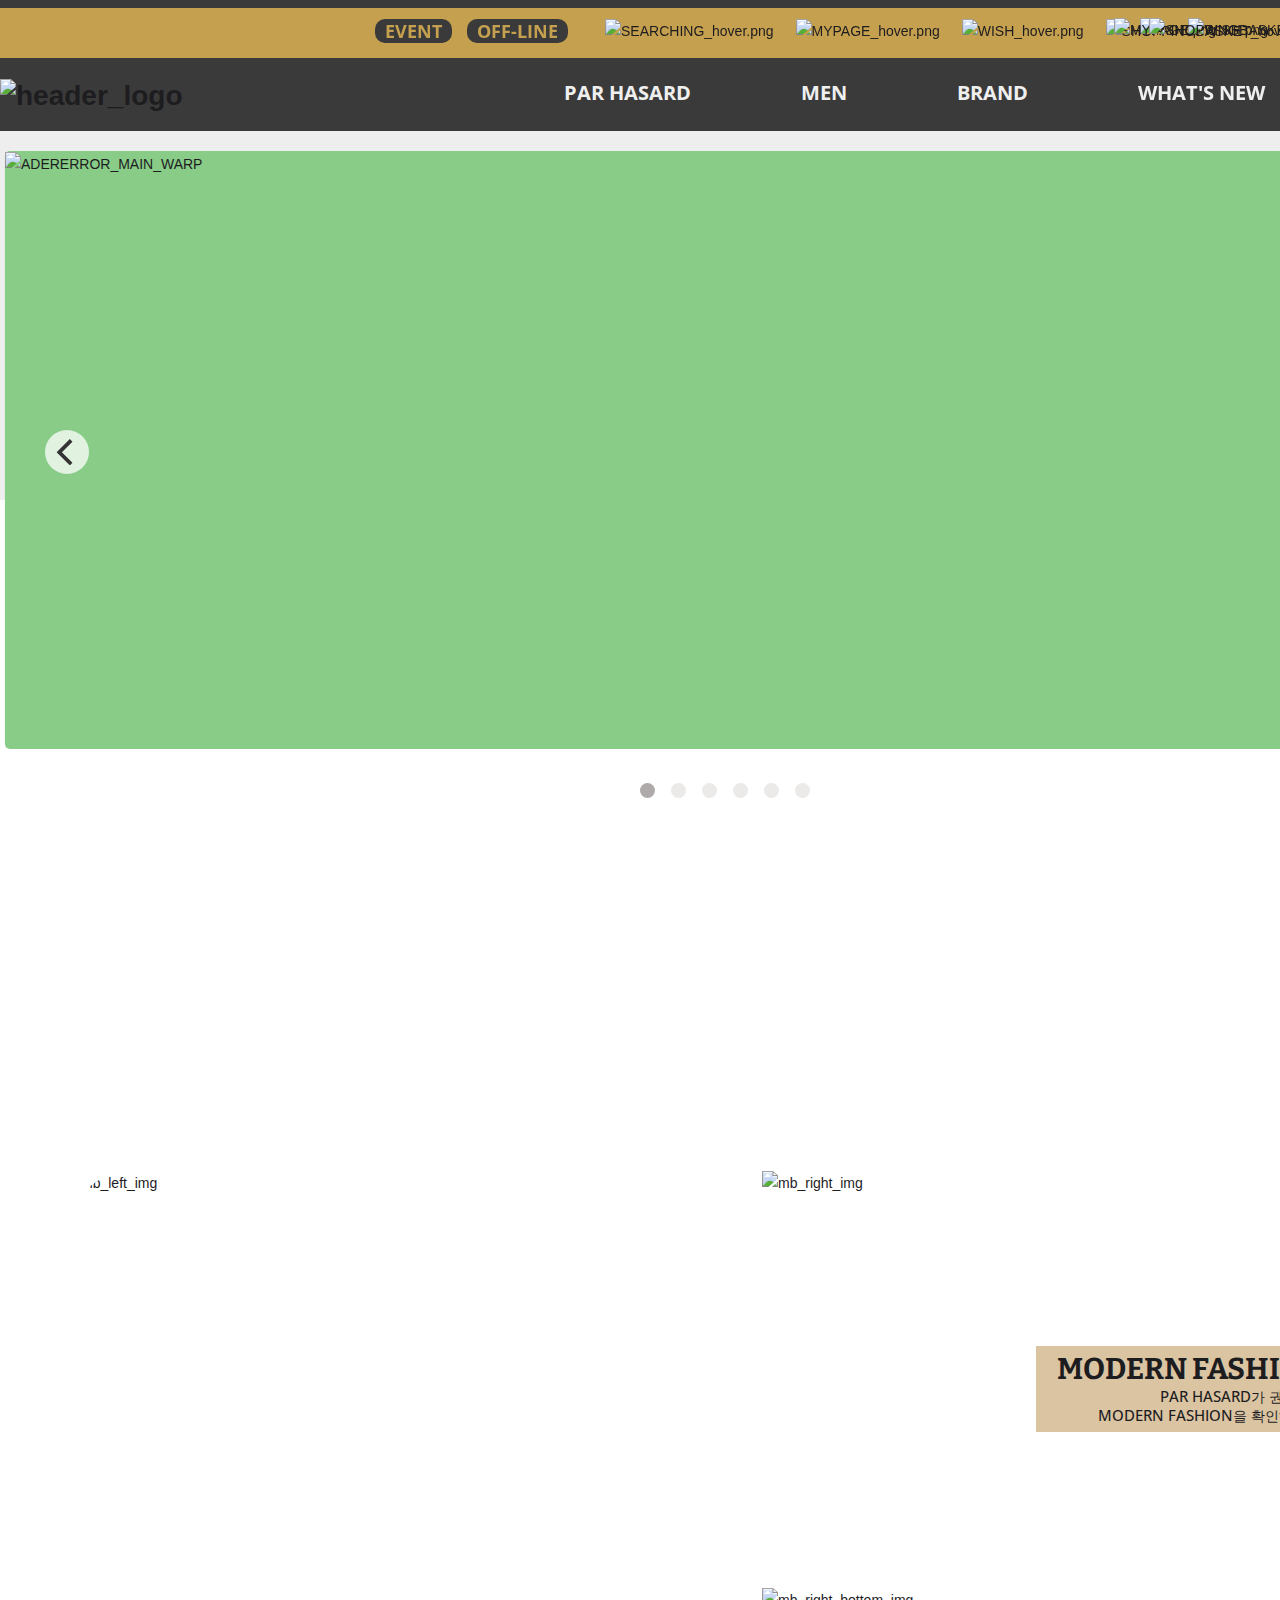
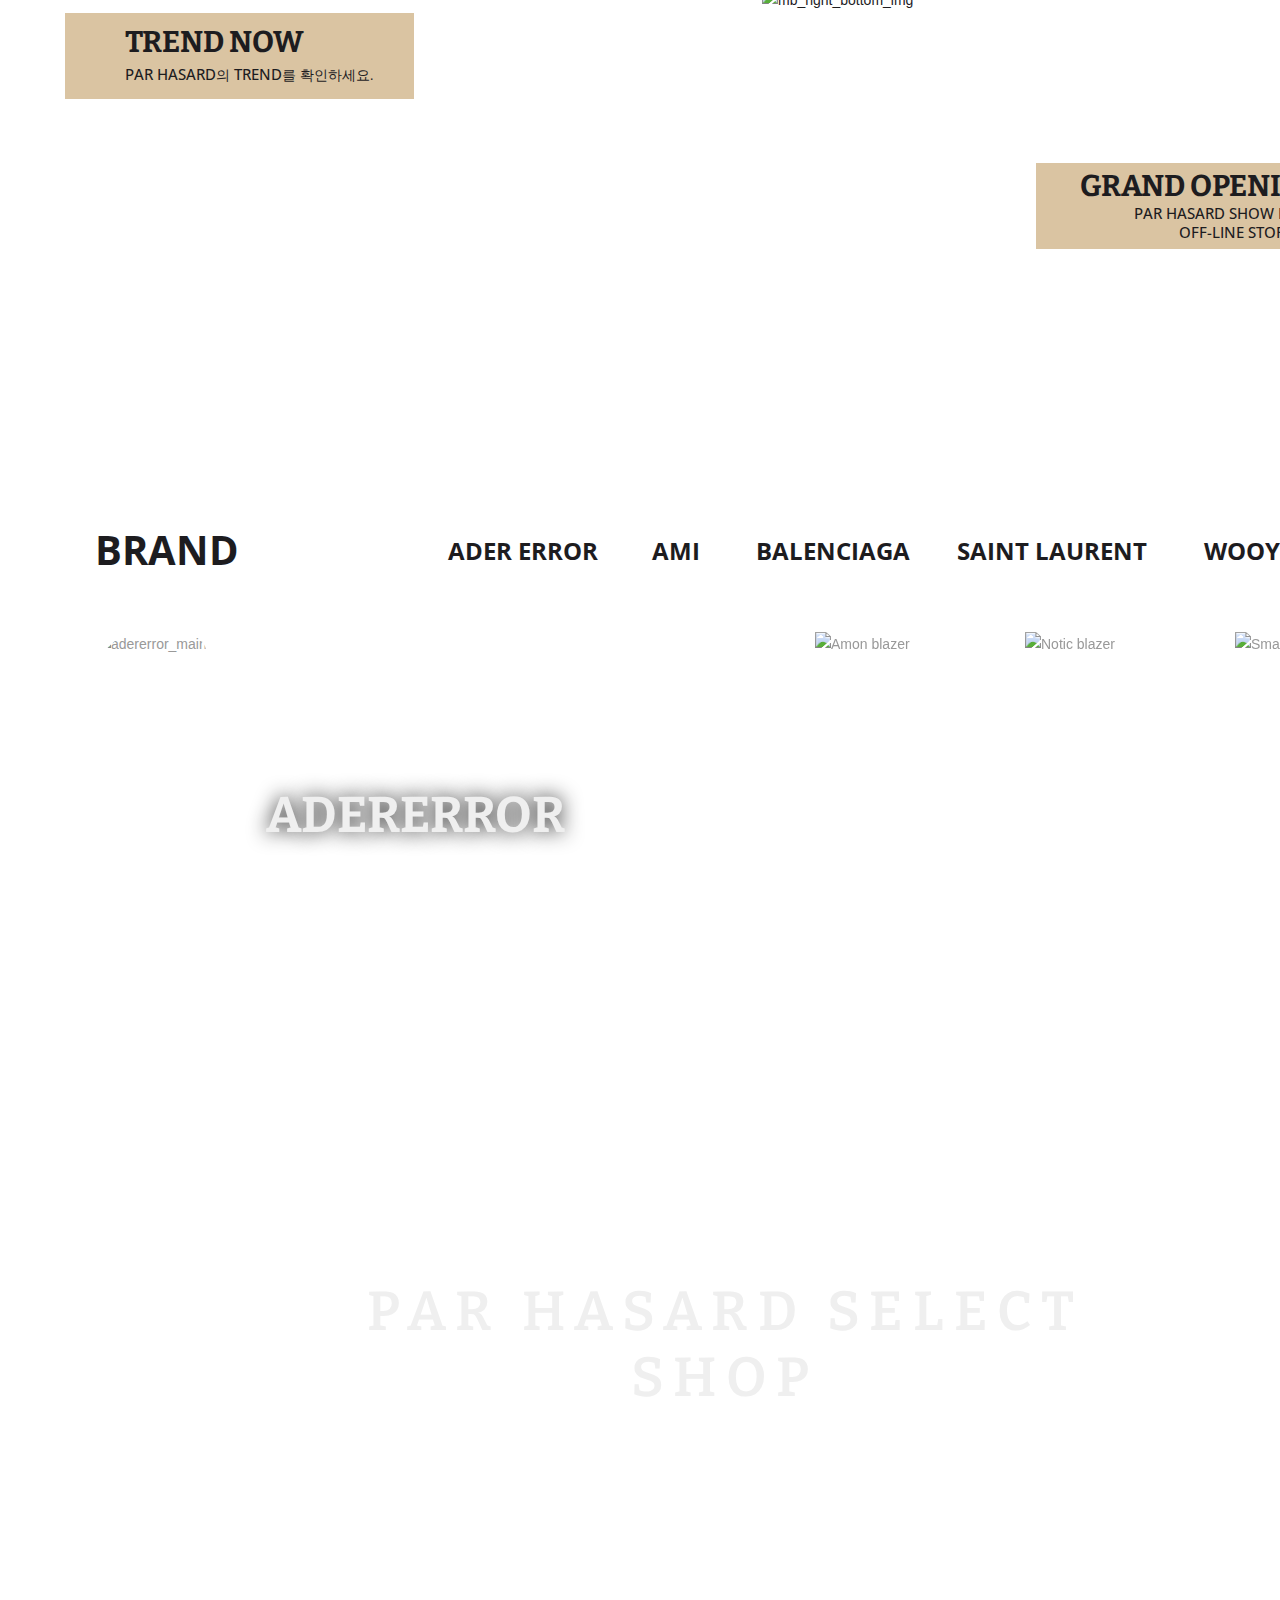
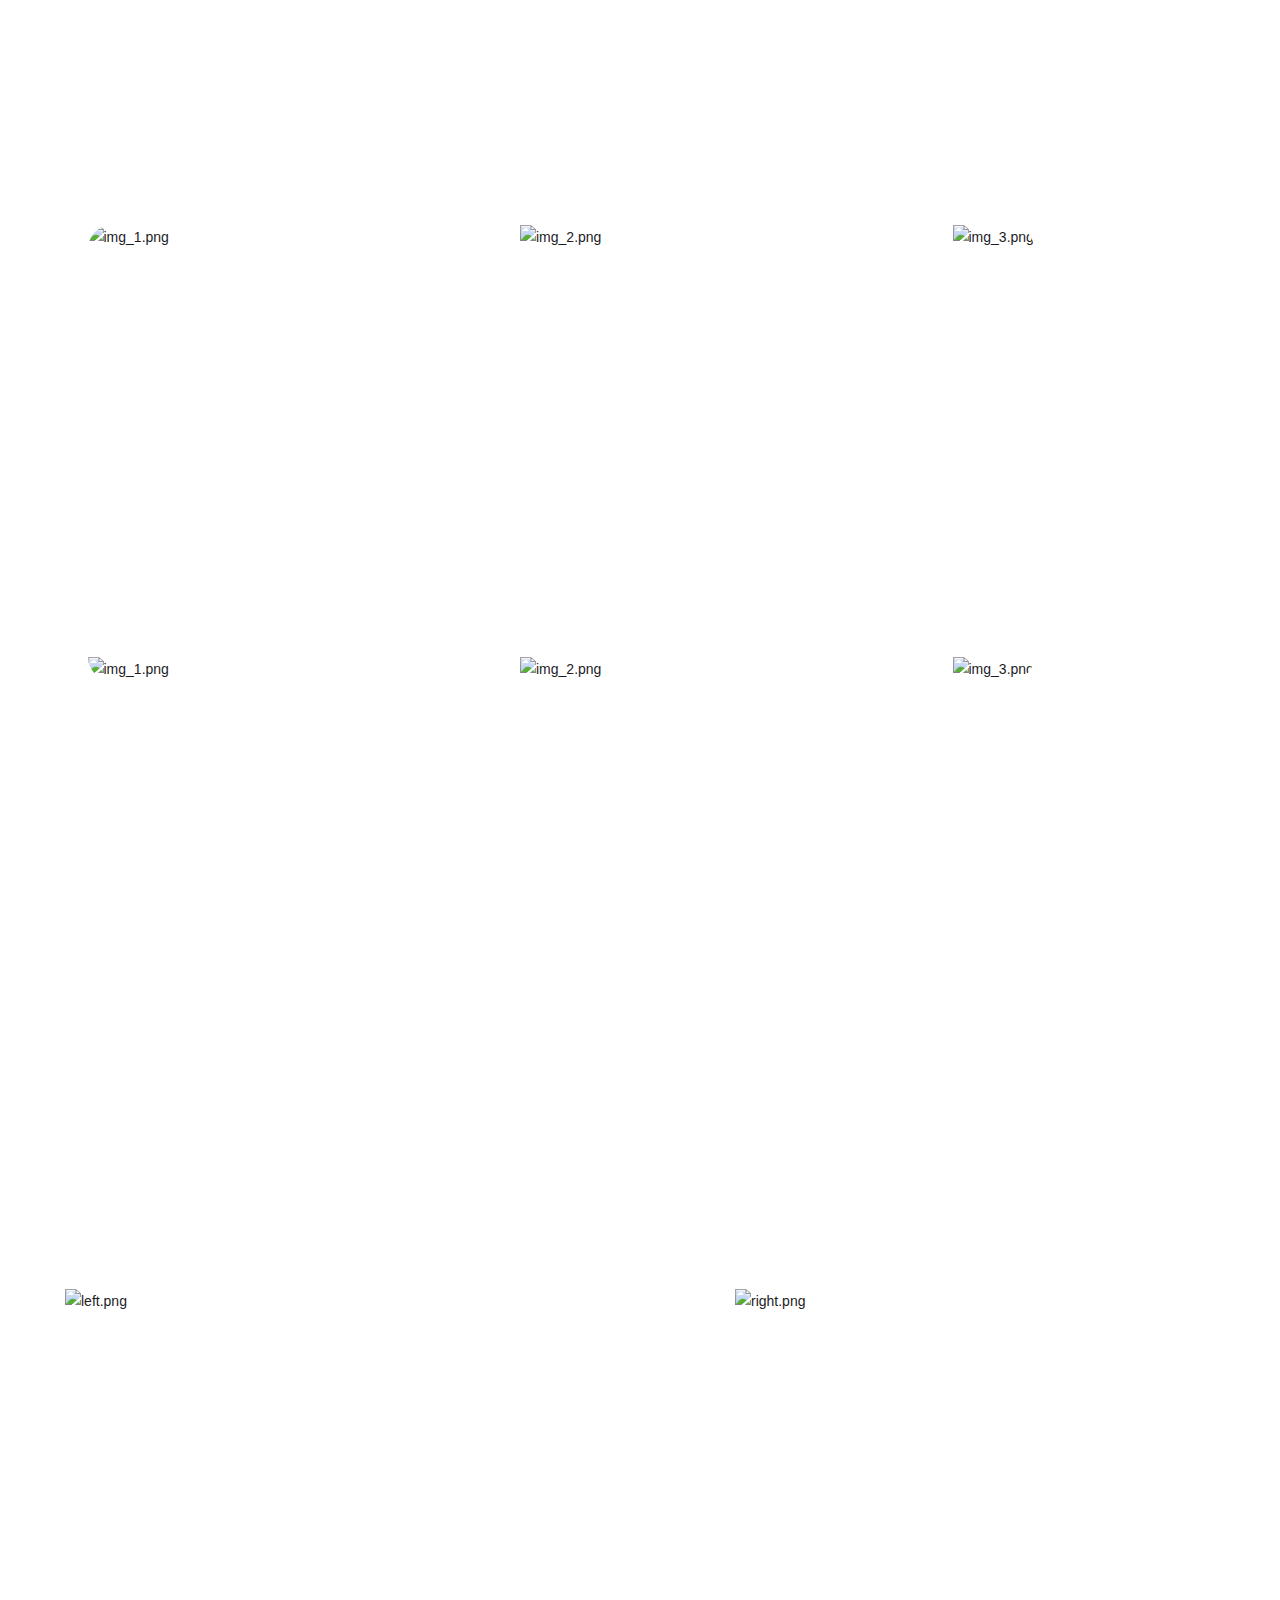
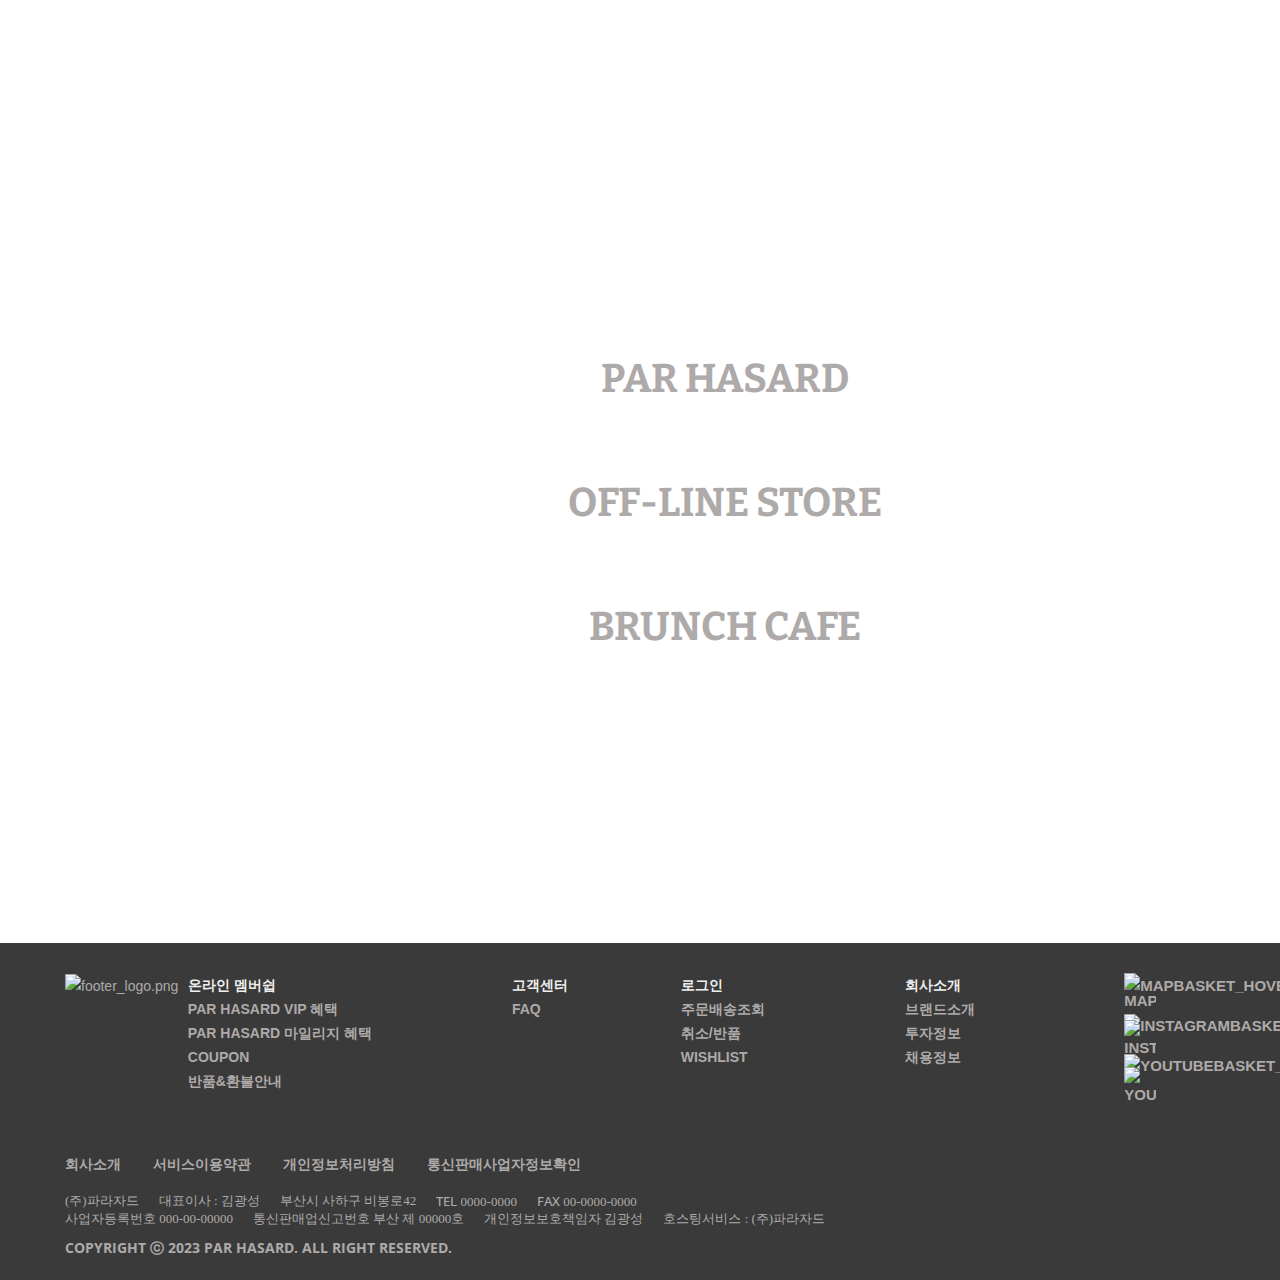
==== index.html @ a64e589d "Add files via upload" ====
<!DOCTYPE html>
<html lang="ko">

<head>
    <meta charset="UTF-8">
    <meta http-equiv="X-UA-Compatible" content="IE=edge">
    <meta name="viewport" content="width=1450">
    <title>PAR HASARD</title>
    <link href="css/flickity-docs.css" rel="stylesheet" type="text/css">
    <script src="js/flickity-docs.min.js"></script>
    <link rel="stylesheet" href="https://cdn.jsdelivr.net/npm/swiper/swiper-bundle.min.css" />


    <link rel="stylesheet" href="css/flickity-docs.css">
    <link rel="shortcut icon" href="images/SNS_ICON/LOGO/logo_icon.ico" type="image/x-icon">
    <link rel="stylesheet" href="css/main.css">
    <link rel="stylesheet" href="css/fonts.css">
</head>

<body>

    <div class="p_f">
        <div id="top">
            <div class="top_inner">
                <ul>
                    <div class="top_text">
                        <li>
                            <a href="what's_new.html#event">EVENT</a>
                        </li>
                    </div><!--top_text-->
                    <div class="top_text">
                        <li>
                            <a href="#off_line">OFF-LINE</a>
                        </li>
                    </div><!--top_text-->


                    <li class="top_icon">
                        <a href="#none">
                            <img src="images/SNS_ICON/SEARCHING/SEARCHING_hover.png" alt="SEARCHING_hover.png">
                            <img class="hover_icon_1" alt="#" src="images/SNS_ICON/SEARCHING/SEARCHING.png"
                                alt="SEARCHING.png">
                        </a>
                    </li>
                    <li class="top_icon">
                        <a href="#none">
                            <img src="images/SNS_ICON/MYPAGE/MYPAGE_hover.png" alt="MYPAGE_hover.png">
                            <img class="hover_icon_2" src="images/SNS_ICON/MYPAGE/MYPAGE.png" alt="MYPAGE.png">
                        </a>
                    </li>
                    <li class="top_icon">
                        <a href="#none">
                            <img src="images/SNS_ICON/WISH/WISH_hover.png" alt="WISH_hover.png">
                            <img class="hover_icon_3" src="images/SNS_ICON/WISH/WISH.png" alt="WISH.png">
                        </a>
                    </li>
                    <li class="top_icon">
                        <a href="#none">
                            <img src="images/SNS_ICON/SHOPPINGBASKET/SHOPPINGBASKET_hover.png"
                                alt="SHOPPINGBASKET_hover.png">
                            <img class="hover_icon_4" src="images/SNS_ICON/SHOPPINGBASKET/SHOPPINGBASKET.png"
                                alt="SHOPPINGBASKET.png">
                        </a>
                    </li>
                </ul>
            </div><!--top_inner-->
        </div><!--top-->


        <div id="header">
            <div class="gnb">
                <div>
                    <h1 class="gnb_logo"><a href="index.html"><img src="images/INDEX/HEADER/header_logo.png"
                                alt="header_logo"></a>
                    </h1>
                </div>
                <div>
                    <ul class="gnb_list">
                        <li><a href="index.html">PAR HASARD<div class="solid"></div></a>
                            <ul class="sub">
                                <li><a href="brand.html">STORY</a>
                                    <ul class="sub_list">
                                        <li><a href="brand.html#about">about</a></li>
                                        <li><a href="brand.html#our_value">our value</a></li>
                                        <li><a href="brand.html#brand_detial">brand detial</a></li>
                                    </ul>
                                </li>
                                <li><a href="store.html">STORE</a>
                                    <ul class="sub_list">
                                        <li><a href="store.html#off_line">off-line store</a></li>
                                        <li><a href="store.html#map">cafe</a></li>
                                    </ul>
                                </li>
                                <li><a href="logo_shop.html">LOGO SHOP</a>
                                    <ul class="sub_list">
                                        <li><a href="logo_shop.html#logo_product_1">logo product</a></li>
                                    </ul>
                                </li>
                            </ul>
                        </li>
                        <li><a href="men_page.html">MEN<div class="solid"></div></a>
                            <ul class="sub sub_en">
                                <li><a href="men_page.html#trand_now">TREND NOW</a></li>
                                <li><a href="men_page.html#hot_deal">HOT DEAL</a>
                                    <ul class="sub_list">
                                        <li><a href="men_page.html#mds_pick">OUTER</a></li>
                                        <li><a href="men_page.html#mds_pick">TOP</a></li>
                                        <li><a href="men_page.html#mds_pick">PANTS</a></li>
                                        <li><a href="men_page.html#mds_pick">ACC</a></li>
                                    </ul>
                                </li>
                            </ul>
                        </li>
                        <li><a href="men_page.html#wish_list_banner">BRAND<div class="solid"></div></a>
                            <ul class="sub sub_en">
                                <li><a href="men_page.html#brand_detail_1">ADERERROR</a></li>
                                <li><a href="men_page.html#brand_detail_2">AMI</a></li>
                                <li><a href="#none">BALENCIAGA</a></li>
                                <li><a href="#none">SAINT LAURENT</a></li>
                                <li><a href="men_page.html#brand_detail_3">WOOYOUNGMI</a></li>
                            </ul>
                        </li>
                        <li><a href="what's_new.html">WHAT'S NEW<div class="solid"></div></a>
                            <ul class="sub sub_en">
                                <li><a href="what's_new.html#magazine">MAGAZINE</a></li>
                                <li><a href="what's_new.html#event"><span class="hgs_ko">기획전</span></a></li>
                            </ul>
                        </li>
                    </ul>
                </div>
            </div><!--gnb-->
        </div><!--header-->
    </div><!--p_f-->


    <div class="carousel main-carousel main_warp">

        <div class="carousel-cell">
            <a href="#none">
                <img src="images/INDEX/MAIN_BANNER/ADERERROR_MAIN_WARP.png" alt="ADERERROR_MAIN_WARP">
                <div class="black_box">
                </div>
            </a>
        </div>
        <div class="carousel-cell">
            <a href="#none">
                <img src="images/INDEX/MAIN_BANNER/AMI_MAIN_WARP.png" alt="AMI_MAIN_WARP">
                <div class="black_box">
                </div>
            </a>
        </div>
        <div class="carousel-cell">
            <a href="#none">
                <img src="images/INDEX/MAIN_BANNER/BALENCIAGA_MAIN_WARP.png" alt="BALENCIAGA_MAIN_WARP">
                <div class="black_box">
                </div>
            </a>
        </div>
        <div class="carousel-cell">
            <a href="#none">
                <img src="images/INDEX/MAIN_BANNER/SAINT_LAURENT_MAIN_WARP.png" alt="SAINT_LAURENT_MAIN_WARP">
                <div class="black_box"></div>
            </a>
        </div>
        <div class="carousel-cell">
            <a href="#none">
                <img src="images/INDEX/MAIN_BANNER/WOOYOUNGMI_MAIN_WARP.png" alt="WOOYOUNGMI_MAIN_WARP">
                <div class="black_box">
                </div>
            </a>
        </div>
        <div class="carousel-cell">
            <a href="#none">
                <img src="images/INDEX/MAIN_BANNER/SEASON_OFF_MAIN_WARP.png" alt="SEASON_OFF_MAIN_WARP">
                <div class="black_box">
                </div>
            </a>
        </div>
    </div><!--main_warp-->


    <div id="main_h2">
        <div class="box"></div>
    </div><!--main_h2-->


    <div id="main_banner">
        <div class="mb_inner">
            <div class="mb_inner_left">
                <a href="#none">
                    <img class="mb_img" src="images/INDEX/MAIN/main_banner_left_color.png" alt="mb_left_img">
                    <div class="mb_il_text">
                        <h1>TREND NOW</h1>
                        <p><span class="mb_en">PAR HASARD</span>의 <span class="mb_en">TREND</span>를 확인하세요.</p>
                        <div class="mb_text_bg"></div>
                    </div>
                </a>
            </div><!--mb_inner_left-->

            <div class="mb_inner_right">
                <div class="mb_ir_top">
                    <a href="#none">
                        <img class="mb_img_r" src="images/INDEX/MAIN/main_banner_right_color.png" alt="mb_right_img">
                        <div class="mb_il_text_r">
                            <h1>MODERN FASHION</h1>
                            <p><span class="mb_en">PAR HASARD</span>가 권유하는<br><span class="mb_en">MODERN FASHION</span>을
                                확인하세요.</p>
                            <div class="mb_text_r_bg"></div>
                        </div>
                    </a>
                </div><!--mb_ir_top-->

                <div class="mb_ir_bottom">
                    <a href="#none">
                        <img class="mb_img_r" src="images/INDEX/MAIN/main_banner_right_bottom_color.png"
                            alt="mb_right_bottom_img">
                        <div class="mb_il_text_r">
                            <h1>GRAND OPENING</h1>
                            <p><span class="mb_en">PAR HASARD SHOW ROOM</span><br><span class="mb_en">OFF-LINE
                                    STORE</span> 개점</p>
                            <div class="mb_text_r_bg"></div>
                        </div>
                    </a>
                </div><!--mb_ir_bottom-->
            </div><!--mb_inner_right-->
        </div><!--md_inner-->
    </div><!--main_banner-->


    <div class="tab_content">
        <input type="radio" name="tabmenu">
        <label for="tab06">
            <div class="brand_list_6">
                <p class="bl6_text">BRAND</p>
            </div>

            <input type="radio" name="tabmenu" id="tab01" checked>
            <label for="tab01">
                <div class="brand_list_1">
                    <p class="bl1_text">ADER ERROR</p>
                    <div class="bl1_hover">
                        <img src="images/INDEX/BRAND/adererror/brand_list_adererror_hover.png" alt="adererror_hover">
                    </div>
                </div>

            </label>
            <input type="radio" name="tabmenu" id="tab02">
            <label for="tab02">
                <div class="brand_list_2">
                    <p class="bl2_text">AMI</p>
                    <div class="bl2_hover">
                        <img src="images/INDEX/BRAND/ami/brand_list_ami_hover.png" alt="ami_hover">
                    </div>
                </div>

            </label>
            <input type="radio" name="tabmenu" id="tab03">
            <label for="tab03">
                <div class="brand_list_3">
                    <p class="bl3_text">BALENCIAGA</p>
                    <div class="bl3_hover">
                        <img src="images/INDEX/BRAND/balenciaga/brand_list_balenciaga_hover.png" alt="balenciaga_hover">
                    </div>
                </div>

            </label>
            <input type="radio" name="tabmenu" id="tab04">
            <label for="tab04">
                <div class="brand_list_4">
                    <p class="bl4_text">SAINT LAURENT</p>
                    <div class="bl4_hover">
                        <img src="images/INDEX/BRAND/saint_laurent/brand_list_saint_laurent_hover.png"
                            alt="saint_laurent_hover">
                    </div>
                </div>
            </label>

            <input type="radio" name="tabmenu" id="tab05">
            <label for="tab05">
                <div class="brand_list_5">
                    <p class="bl5_text">WOOYOUNGMI</p>
                    <div class="bl5_hover">
                        <img src="images/INDEX/BRAND/wooyoungmi/brand_list_wooyoungmi_hover.png" alt="wooyoungmi_hover">
                    </div>
                </div>
            </label>

            <div class="conbox con1">
                <div class="bmi_adererror">
                    <img src="images/INDEX/BRAND/adererror/adererror_main.png" alt="adererror_main">
                    <h1>ADERERROR</h1>
                </div>
                <div id="wrapper">
                    <!-- Swiper -->
                    <div class="swiper card">
                        <div class="swiper-wrapper">
                            <div class="swiper-slide">
                                <img class="size_fixed_top" src="images/INDEX/BRAND/adererror/Amon_blazer.png"
                                    alt="Amon blazer">
                            </div>
                            <div class="swiper-slide">
                                <img class="size_fixed_top" src="images/INDEX/BRAND/adererror/Notic_blazer.png"
                                    alt="Notic blazer">
                            </div>
                            <div class="swiper-slide">
                                <img class="size_fixed_top" src="images/INDEX/BRAND/adererror/Small_shopper_bag.png"
                                    alt="Small shopper bag">
                            </div>
                            <div class="swiper-slide">
                                <img class="size_fixed_top" src="images/INDEX/BRAND/adererror/TRS_sweatshirt.png"
                                    alt="TRS sweatshirt">
                            </div>
                            <div class="swiper-slide">
                                <img class="size_fixed_top" src="images/INDEX/BRAND/adererror/Verif_logo_sweatshirt.png"
                                    alt="Verif logo sweatshirt">
                            </div>
                            <div class="swiper-slide">
                                <img class="size_fixed_top" src="images/INDEX/BRAND/adererror/Wide_shopper_bag.png"
                                    alt="Wide shopper bag">
                            </div>
                        </div>
                    </div>
                </div><!--wrapper-->
            </div><!--conbox con1-->

            <div class="conbox con2">
                <div class="bmi_adererror">
                    <img src="images/INDEX/BRAND/ami/ami_main.png" alt="adererror_main">
                    <h1>AMI</h1>
                </div>
                <div id="wrapper">
                    <!-- Swiper -->
                    <div class="swiper card">
                        <div class="swiper-wrapper">
                            <div class="swiper-slide"><img class="size_fixed_top"
                                    src="images/INDEX/BRAND/ami/jacket_1.png" alt="jacket_1"></div>
                            <div class="swiper-slide"><img class="size_fixed_top"
                                    src="images/INDEX/BRAND/ami/jacket_2.png" alt="jacket_2"></div>
                            <div class="swiper-slide"><img class="size_fixed_top"
                                    src="images/INDEX/BRAND/ami/sweatshirt_1.png" alt="sweatshirt_1">
                            </div>
                            <div class="swiper-slide"><img class="size_fixed_top"
                                    src="images/INDEX/BRAND/ami/sweatshirt_2.png" alt="sweatshirt_2">
                            </div>
                            <div class="swiper-slide"><img class="size_fixed_top"
                                    src="images/INDEX/BRAND/ami/pants_1.png" alt="pants_1">
                            </div>
                            <div class="swiper-slide"><img class="size_fixed_top"
                                    src="images/INDEX/BRAND/ami/pants_2.png" alt="pants_2">
                            </div>
                        </div>
                    </div>
                </div><!--wrapper-->
            </div><!--conbox con2-->

            <div class="conbox con3">
                <div class="bmi_adererror">
                    <img src="images/INDEX/BRAND/balenciaga/balenciaga_main.png" alt="adererror_main">
                    <h1>BALENCIAGA</h1>
                </div>
                <div id="acc_top">
                    <!-- Swiper -->
                    <div class="swiper acc">
                        <div class="swiper-wrapper">
                            <div class="swiper-slide">
                                <img class="size_fixed" src="images/INDEX/BRAND/balenciaga/bc_1.png" alt="bc_1">
                            </div>
                            <div class="swiper-slide">
                                <img class="size_fixed" src="images/INDEX/BRAND/balenciaga/bc_2.png" alt="bc_2">
                            </div>
                            <div class="swiper-slide">
                                <img class="size_fixed" src="images/INDEX/BRAND/balenciaga/bc_4.png" alt="bc_4">
                            </div>
                            <div class="swiper-slide">
                                <img class="size_fixed" src="images/INDEX/BRAND/balenciaga/bc_1.png" alt="bc_1">
                            </div>
                            <div class="swiper-slide">
                                <img class="size_fixed" src="images/INDEX/BRAND/balenciaga/bc_2.png" alt="bc_2">
                            </div>
                            <div class="swiper-slide">
                                <img class="size_fixed" src="images/INDEX/BRAND/balenciaga/bc_4.png" alt="bc_4">
                            </div>
                        </div>
                    </div>
                </div><!--acc_top-->
            </div><!--conbox con2-->

            <div class="conbox con4">
                <div class="bmi_adererror">
                    <img src="images/INDEX/BRAND/saint_laurent/saint_laurent_main.png" alt="adererror_main">
                    <h2>SAINT LAURENT</h2>
                </div>
                <div id="acc_top">
                    <!-- Swiper -->
                    <div class="swiper sl">
                        <div class="swiper-wrapper">
                            <div class="swiper-slide">
                                <img class="size_fixed" src="images/INDEX/BRAND/saint_laurent/bc_1.png" alt="bc_1">
                            </div>
                            <div class="swiper-slide">
                                <img class="size_fixed" src="images/INDEX/BRAND/saint_laurent/bc_2.png" alt="bc_2">
                            </div>
                            <div class="swiper-slide">
                                <img class="size_fixed" src="images/INDEX/BRAND/saint_laurent/bc_3.png" alt="bc_3">
                            </div>
                            <div class="swiper-slide">
                                <img class="size_fixed" src="images/INDEX/BRAND/saint_laurent/bc_4.png" alt="bc_4">
                            </div>
                        </div>
                    </div>
                </div><!--acc_top-->
            </div><!--conbox con4-->


            <div class="conbox con5">
                <div class="bmi_adererror">
                    <img src="images/INDEX/BRAND/wooyoungmi/wooyoungmi_main.png" alt="adererror_main">
                    <h1>WOOYOUNGMI</h1>
                </div>
                <div id="acc_top">
                    <!-- Swiper -->
                    <div class="swiper sl">
                        <div class="swiper-wrapper">
                            <div class="swiper-slide">
                                <img class="size_fixed" src="images/INDEX/BRAND/wooyoungmi/bc_1.png" alt="bc_1">
                            </div>
                            <div class="swiper-slide">
                                <img class="size_fixed" src="images/INDEX/BRAND/wooyoungmi/bc_2.png" alt="bc_2">
                            </div>
                            <div class="swiper-slide">
                                <img class="size_fixed" src="images/INDEX/BRAND/wooyoungmi/bc_3.png" alt="bc_3">
                            </div>
                            <div class="swiper-slide">
                                <img class="size_fixed_top" src="images/INDEX/BRAND/wooyoungmi/bc_4.png" alt="bc_4">
                            </div>
                            <div class="swiper-slide">
                                <img class="size_fixed_top" src="images/INDEX/BRAND/wooyoungmi/bc_5.png" alt="bc_5">
                            </div>
                        </div>
                    </div>
                </div><!--acc_top-->
            </div><!--conbox con5-->
    </div><!--tab_content-->


    <div id="fixed_banner">
        <h1>PAR HASARD SELECT SHOP</h1>
    </div><!--fixed_banner-->


    <div id="event">
        <div class="event_inner">
            <ul class="menu_box">
                <li>
                    <a href="#none">
                        <img class="br_1" src="images/INDEX/EVENT/img_1.png" alt="img_1.png">
                    </a>
                    <div class="h_box">
                        <h2>PAR HASARD<span class="event_ko"> 가 권유하는 가을 코디</span></h2>
                        <p>MORE +</p>
                    </div>
                </li>
                <li>
                    <a href="#none">
                        <img src="images/INDEX/EVENT/img_2.png" alt="img_2.png">
                    </a>
                    <div class="h_box">
                        <h2>BOATER HAT<span class="event_ko"> 의 계절</span></h2>
                        <p>MORE +</p>
                    </div>
                </li>
                <li>
                    <a href="#none">
                        <img class="br_2" src="images/INDEX/EVENT/img_3.png" alt="img_3.png">
                    </a>
                    <div class="h_box">
                        <h2>SWEATERS COLLECTION</h2>
                        <p>MORE +</p>
                    </div>
                </li>
            </ul>
        </div><!--event_inner-->
        <div class="event_inner">
            <ul class="menu_box">
                <li>
                    <a href="#none">
                        <img class="br_3" src="images/INDEX/EVENT/img_4.png" alt="img_1.png">
                    </a>
                    <div class="h_box">
                        <h2>TREND COLOR<span class="event_ko"> 로 새로운 스타일을 도전해보세요</span></h2>
                        <p>MORE +</p>
                    </div>
                </li>
                <li>
                    <a href="#none">
                        <img src="images/INDEX/EVENT/img_5.png" alt="img_2.png">
                    </a>
                    <div class="h_box">
                        <h2>CASHMERE<span class="event_ko"> 의 부드러움을 느껴보세요</span></h2>
                        <p>MORE +</p>
                    </div>
                </li>
                <li>
                    <a href="#none">
                        <img class="br_4" src="images/INDEX/EVENT/img_6.png" alt="img_3.png">
                    </a>
                    <div class="h_box">
                        <h2>PAR HASARD<span class="event_ko"> 의 감성을 직접 느껴보세요</span></h2>
                        <p>MORE +</p>
                    </div>
                </li>
            </ul>
        </div><!--event_inner-->
    </div><!--event-->


    <div id="card">
        <div class="card_inner">
            <ul class="card_list">
                <li class="ci_l"><a href="#none"><img src="images/INDEX/ADVERTISEMENT/left.png" alt="left.png"></a></li>
                <li class="ci_r"><a href="#none"><img src="images/INDEX/ADVERTISEMENT/right.png" alt="right.png"></a>
                </li>
            </ul>
        </div><!--card_inner-->
    </div><!--card-->


    <div id="off_line">
        <!--탭 메뉴 영역 -->
        <ul class="taps">
            <li><a href="#tap1">PAR HASARD</a></li>
            <li><a href="#tap2">OFF-LINE STORE</a></li>
            <li><a href="#tap3">BRUNCH CAFE</a></li>
        </ul>

        <!--탭 콘텐츠 영역 -->
        <div class="tap_container">

            <div id="tap1" class="tap_content">
            </div>

            <div id="tap2" class="tap_content">
            </div>

            <div id="tap3" class="tap_content">
            </div>
        </div><!--tab_container-->

    </div><!--off_line-->


    <div id="footer">
        <div class="footer_inner">

            <div class="fi_top">

                <div class="logo_footer">
                    <a href="index.html"><img src="images/INDEX/FOOTER/footer_logo.png" alt="footer_logo.png"></a>
                </div><!--logo_footer-->

                <div class="fit_left">
                    <ul class="fitl_list">
                        <li><a href="#none"><span class="fitll_bold">온라인 멤버쉽</span></a>
                            <ul>
                                <li><a href="#none">PAR HASARD VIP 혜택</a></li>
                                <li><a href="#none">PAR HASARD 마일리지 혜택</a></li>
                                <li><a href="#none">COUPON</a></li>
                                <li><a href="#none">반품&환불안내</a></li>
                            </ul>
                        </li>
                        <li><a href="#none"><span class="fitll_bold">고객센터</span></a>
                            <ul>
                                <li><a href="#none">FAQ</a></li>
                            </ul>
                        </li>
                        <li><a href="#none"><span class="fitll_bold">로그인</span></a>
                            <ul>
                                <li><a href="#none">주문배송조회</a></li>
                                <li><a href="#none">취소/반품</a></li>
                                <li><a href="#none">WISHLIST</a></li>
                            </ul>
                        </li>
                        <li><a href="#none"><span class="fitll_bold">회사소개</span></a>
                            <ul>
                                <li><a href="#none">브랜드소개</a></li>
                                <li><a href="#none">투자정보</a></li>
                                <li><a href="#none">채용정보</a></li>
                            </ul>
                        </li>
                    </ul>
                </div><!--fit_left-->

                <div class="fit_right">
                    <ul class="fitr_list">
                        <li class="f_map_ho">
                            <a target="_blank"
                                href="https://www.google.com/maps/place/%EB%B6%80%EC%82%B0%EA%B4%91%EC%97%AD%EC%8B%9C+%ED%95%B4%EC%9A%B4%EB%8C%80%EA%B5%AC+%EC%A4%91%EB%8F%99+1490-2/data=!4m6!3m5!1s0x35688d16ef2782a5:0x11fabad8da062e13!8m2!3d35.1577919!4d129.1821695!16s%2Fg%2F11bz3lr9kb?hl=ko">
                                <img class="f_hover_icon" src="images/SNS_ICON/MAP/MAPBASKET_HOVER.png"
                                    alt="MAPBASKET_HOVER.png">
                                <img class="f_basic_icon" src="images/SNS_ICON/MAP/MAPBASKET.png" alt="MAPBASKET.png">
                            </a>
                        </li>
                        <li class="f_map_ho">
                            <a target="_blank" href="https://www.instagram.com/">
                                <img class="f_hover_1_icon" src="images/SNS_ICON/INSTAGRAM/INSTAGRAMBASKET_HOVER.png"
                                    alt="INSTAGRAMBASKET_HOVER.png"><img class="f_basic_icon_1"
                                    src="images/SNS_ICON/INSTAGRAM/INSTAGRAMBASKET.png" alt="INSTAGRAMBASKET.png">
                            </a>
                        </li>
                        <li class="f_map_ho">
                            <a target="_blank" href="https://www.youtube.com/">
                                <img class="f_hover_2_icon" src="images/SNS_ICON/YOUTUBE/YOUTUBEBASKET_HOVER.png"
                                    alt="YOUTUBEBASKET_HOVER.png">
                                <img class="f_basic_icon_2" src="images/SNS_ICON/YOUTUBE/YOUTUBEBASKET.png"
                                    alt="YOUTUBEBASKET.png">
                            </a>
                        </li>
                    </ul>
                </div><!--fit_left-->

            </div><!--fi_top-->

            <div class="fi_bottom">
                <div>
                    <ul class="fib_1">
                        <li><a href="#none">회사소개</a></li>
                        <li><a href="#none">서비스이용약관</a></li>
                        <li><a href="#none">개인정보처리방침</a></li>
                        <li><a href="#none">통신판매사업자정보확인</a></li>
                    </ul><!--fib_1-->
                </div>
                <div>
                    <ul class="fib_2">
                        <li><a href="#none">(주)파라자드</a></li>
                        <li><a href="#none">대표이사 : 김광성</a></li>
                        <li><a href="#none">부산시 사하구 비봉로42</a></li>
                        <li><a href="#none"><span class="fib_en">TEL</span> 0000-0000</a></li>
                        <li><a href="#none"><span class="fib_en">FAX</span> 00-0000-0000</a></li>
                    </ul><!--fib_2-->
                </div>
                <div>
                    <ul class="fib_3">
                        <li><a href="#none">사업자등록번호 000-00-00000</a></li>
                        <li><a href="#none">통신판매업신고번호 부산 제 00000호</a></li>
                        <li><a href="#none">개인정보보호책임자 김광성</a></li>
                        <li><a href="#none">호스팅서비스 : (주)파라자드</a></li>
                    </ul><!--fib_3-->
                </div>
                <div>
                    <ul class="fib_4">
                        <li><a href="#none">COPYRIGHT ⓒ 2023 PAR HASARD. ALL RIGHT RESERVED.</a></li>
                    </ul><!--fib_4-->
                </div>
            </div><!--fi_bottom-->
        </div><!--footer_inner-->
    </div><!--footer-->




    <!--제이쿼리 라이브러리파일-->
    <script src="https://cdn.jsdelivr.net/npm/swiper/swiper-bundle.min.js"></script>
    <script src="https://code.jquery.com/jquery-1.12.4.min.js"
        integrity="sha256-ZosEbRLbNQzLpnKIkEdrPv7lOy9C27hHQ+Xp8a4MxAQ=" crossorigin="anonymous"></script>
    <script src="js/jquery-3.6.4.min.js"></script>
    <script src="js/sub_menu.js"></script>
    <script src="js/index.js"></script>

</body>

</html>
---- css/main.css ----
@charset "utf-8";

* {
    margin: 0;
    padding: 0;
}

a {
    text-decoration: none;
    color: inherit;
}

ul,
ol {
    list-style: none;
}

.clearfix::after {
    content: "";
    display: block;
    clear: both;
}

img,
iframe,
video {
    vertical-align: middle;
}

body {
    font-family: 'Noto Sans KR', sans-serif;
    font-size: 14px;
    line-height: 24px;
    color: #1d1c1f;
    min-width: 1450px;
}

/*
bitter_font
font-family: 'Bitter';
notosanskr_font
font-family: 'NotoSansKR';
open sans_font
font-family: 'Open Sans';
*/


/*top*/
.p_f {
    position: fixed;
    top: 0;
    left: 0;
    width: 100%;
    z-index: 20;
}

#top {
    background-color: #c5a04f;
    border-top: #3a3a3a 8px solid;
    padding-bottom: 15px;
}

.top_inner {
    width: 1320px;
    margin: 0 auto;
    height: 25px;
    margin-top: 10px;
    position: relative;
}

.top_inner ul {
    display: flex;
    justify-content: flex-end;
    align-items: center;

}

.top_text {
    margin-right: 15px;
}

.top_text {
    background-color: #3a3a3a;
    border-radius: 10px;
    padding: 0px 10px;
    text-align: center;
    font-family: 'Open Sans';
    font-weight: 900;
    color: #c5a04f;
    font-size: 18px;
    transition: all 0.5s;
}


.top_text:hover {
    background-color: #efefef;
    border-radius: 10px;
    padding: 0px 10px;
    text-align: center;
    font-family: 'Open Sans';
    font-weight: 900;
    color: #c5a04f;
    font-size: 18px;
}

.top_icon a img {
    height: 30px;
}

.top_icon {
    padding-left: 22px;
}

.top_icon {
    transition: all 0.8s;
}

.hover_icon_1 {
    position: absolute;
    top: 0px;
    right: 156px;
    transition: all 0.5s;
}

.hover_icon_2 {
    position: absolute;
    top: 0px;
    right: 104px;
    transition: all 0.5s;
}

.hgs_ko {
    font-family: 'NotoSansKR';
}

.hover_icon_3 {
    position: absolute;
    top: 0px;
    right: 52px;
    transition: all 0.5s;
}

.hover_icon_4 {
    position: absolute;
    top: 0px;
    right: 0px;
    transition: all 0.5s;
}

.top_icon:hover :nth-child(2) {
    opacity: 0.0;
}


/*header*/
#header {
    background-color: #3a3a3a;
}

.gnb {
    width: 1320px;
    margin: 0 auto;
    align-items: center;
    display: flex;
    justify-content: space-between;
}

.gnb_logo a img {
    width: 240px;
}

.gnb_list {
    display: flex;
    justify-content: flex-end;
}

.gnb_list>li {
    font-family: 'Open Sans';
    font-weight: bold;
    font-size: 20px;
    color: #efefef;
    padding: 22px 55px 0px 55px;
    transition: all 0.5s;
    position: relative;
}

.gnb_list>li>a {
    display: block;
}

.gnb_list>li:hover {
    color: #c5a04f;
}

.solid {
    width: 50%;
    margin: auto;
    margin-top: 20px;
    height: 5px;
    background: #c5a04f;
    opacity: 1;
    transform: scaleX(0);
    transition-duration: 0.5s;
}

.gnb_list>li:hover .solid {
    transform: scaleX(2);
    opacity: 1;
    visibility: visible;
}


/*sub*/
.sub {
    position: absolute;
    top: 82px;
    left: 0;
    width: 100%;
    display: none;
}

.sub li a {
    display: block;
    padding: 10px 0;
    background: rgba(75, 75, 75, 0.8);
    color: #efefef;
    text-align: center;
    transition: all 0.3s;
}

.sub li a:hover {
    background: #c5a04f;
    color: #1d1c1f;
    font-weight: bold;
}

.sub>li {
    font-family: 'Open Sans';
    font-size: 18px;
    font-weight: 700;
}

.sub_en>li {
    font-family: 'Open Sans';
    font-size: 16px;
    font-weight: 700;
}

.sub_list {
    font-family: 'Open Sans';
    font-size: 14px;
    font-weight: normal;
}


/*main_wrrp*/
.main_warp {
    padding-top: 151px;
}

.carousel-cell .black_box {
    position: absolute;
    top: 0;
    left: 0;
    width: 100%;
    height: 100%;
    background: #ccc;
    opacity: 0.7;
}

.is-selected .black_box {
    opacity: 0;
}

.flickity-prev-next-button.next {
    right: 10px;
}

.flickity-prev-next-button.previous {
    left: 10px;
}

.carousel-cell,
.main_warp {
    height: 500px;
}

.carousel {
    background: #EEE;
}

.carousel-cell:before {
    display: none;
    text-align: center;
    content: counter(carousel-cell);
    line-height: 200px;
    font-size: 80px;
    color: white;
}

.carousel-cell:before,
.carousel-cell__number {
    display: none;
    width: 100px;
    margin: 0 auto;
    content: counter(carousel-cell);
    text-align: center;
    line-height: 160px;
    font-size: 80px;
    color: white;
}

.carousel-cell {
    /*슬라이드 크기 등등 지정.*/
    width: 1440px;
    height: 598px;
    margin-right: 50px;
    counter-increment: carousel-cell;
}

.carousel-cell img {
    width: 100%;
}

.flickity-prev-next-button.previous {
    left: 50%;
    transform: translate(-680px, 180px);
}

.flickity-prev-next-button.next {
    right: 50%;
    transform: translate(680px, 180px);
}


/*main_h2*/
#main_h2 {
    padding-top: 420px;
}

@keyframes movement {
    0% {
        background-position: 0px 0px;
    }

    100% {
        background-position: 1916px 0px;
        /*배경이미지 길이만큼 설정합니다!*/
    }
}

.box {
    width: 100%;
    height: 20px;
    /*배경이미지 높이로 설정*/
    background: url(../images/INDEX/MAIN_H2/main_h2.png) repeat-x left top;
    background-size: auto 20px;
    animation: movement 20s linear infinite reverse;
}


/*main_banner*/
#main_banner {
    padding-top: 200px;
    margin-bottom: 150px;
}

.mb_inner {
    width: 1320px;
    margin: 0 auto;
    display: flex;
    justify-content: space-between;

}

/*mb_inner_left*/
.mb_inner_left {
    height: 784px;
    width: 645px;
    overflow: hidden;
    border-radius: 70px 0px 70px 0px;
    position: relative;
}

.mb_il_text p {
    color: #1d1c1f;
    font-size: 14px;
    font-weight: 500;
    position: absolute;
    bottom: 34%;
    left: 60px;
    z-index: 10;
    transition: all 0.6s;
}

.mb_en {
    font-family: 'Open Sans';
    font-size: 15px;
}

.mb_text_bg {
    width: 349px;
    height: 86px;
    position: absolute;
    bottom: 32.5%;
    left: 0;
    background-color: #a26c16;
    opacity: 0.4;
    transition: all 0.6s;
}

.mb_il_text h1 {
    color: #1d1c1f;
    font-family: 'Bitter';
    font-size: 30px;
    font-weight: bold;
    position: absolute;
    bottom: 35%;
    left: 60px;
    z-index: 10;
    transition: all 0.6s;
}

.mb_img {
    transition: all 0.6s;
    position: relative;
    width: 662px;
    height: 990px;
}

.mb_inner_left:hover .mb_img {
    transform: scale(1.4, 1.4);
    transform-origin: left top;
}

.mb_inner_left:hover .mb_text_bg {
    opacity: 0.9;
    transform: scale(2, 1.5);
    transform-origin: left;
}

.mb_inner_left:hover .mb_il_text h1 {
    transform: translateX(100px);
    transform: scale(1.9);
    transform-origin: left;
    color: #efefef;
}

.mb_inner_left:hover .mb_il_text p {
    transform: translate(100px, 100px);
    transform: scale(1.5);
    transform-origin: top left;
    color: #efefef;
}

/*.mb_inner_right*/
.mb_inner_right {
    height: 784px;
    width: 623px;
    overflow: hidden;
    position: relative;
}

.mb_ir_top {
    height: 364px;
    width: 623px;
    overflow: hidden;
    border-radius: 0px 70px 0px 70px;
    position: relative;
}

.mb_img_r {
    transition: all 0.6s;
    position: relative;
    width: 623px;
    height: 364px;
}


.mb_il_text_r p {
    color: #1d1c1f;
    font-size: 14px;
    font-weight: 500;
    position: absolute;
    bottom: 30%;
    right: 60px;
    z-index: 10;
    transition: all 0.6s;
    line-height: 18px;
    text-align: right;
}

.mb_text_r_bg {
    width: 349px;
    height: 86px;
    position: absolute;
    bottom: 28%;
    right: 0;
    background-color: #a26c16;
    opacity: 0.4;
    transition: all 0.6s;
}

.mb_il_text_r h1 {
    color: #1d1c1f;
    font-family: 'Bitter';
    font-size: 30px;
    font-weight: bold;
    position: absolute;
    bottom: 35%;
    right: 60px;
    z-index: 10;
    transition: all 0.6s;
}

.mb_ir_top:hover .mb_img_r {
    transform: scale(1.4, 1.4);
    transform-origin: right top;
}

.mb_ir_top:hover .mb_text_r_bg {
    opacity: 0.9;
    transform: scale(2, 1.3);
    transform-origin: right;
}

.mb_ir_top:hover .mb_il_text_r h1 {
    transform: translateX(100px);
    transform: scale(1.3);
    transform-origin: bottom right;
    color: #efefef;
}

.mb_ir_top:hover .mb_il_text_r p {
    transform: translateX(100px);
    transform: scale(1.3);
    transform-origin: top right;
    color: #efefef;
}

.mb_ir_bottom {
    height: 364px;
    width: 623px;
    overflow: hidden;
    border-radius: 0px 70px 0px 70px;
    position: relative;
    margin-top: 53px;
}

.mb_ir_bottom:hover .mb_img_r {
    transform: scale(1.4, 1.4);
    transform-origin: left top;
}

.mb_ir_bottom:hover .mb_text_r_bg {
    opacity: 0.9;
    transform: scale(2, 1.3);
    transform-origin: right;
}

.mb_ir_bottom:hover .mb_il_text_r h1 {
    transform: translateX(100px);
    transform: scale(1.3);
    transform-origin: bottom right;
    color: #efefef;
}

.mb_ir_bottom:hover .mb_il_text_r p {
    transform: translateX(100px);
    transform: scale(1.3);
    transform-origin: top right;
    color: #efefef;
}


/*brand*/
.tab_content {
    width: 1320px;
    margin: 0 auto;
    align-items: center;
    transition: all 0.5s;
    height: 70px;
    position: relative;
}

input[type="radio"] {
    display: none;
}

input[type="radio"]+label {
    display: inline-block;
    padding: 30px;
    background: #fff;
    color: #999;
    font-size: 14px;
    cursor: pointer;
}

input[type="radio"]:checked+label {
    background: #fff;
    color: #000;
}

.conbox {
    width: 1320px;
    height: 290px;
    background: #fff;
    margin: 0 auto;
    display: none;
}

input[id="tab01"]:checked~.con1 {
    display: block;
}

input[id="tab02"]:checked~.con2 {
    display: block;
}

input[id="tab03"]:checked~.con3 {
    display: block;
}

input[id="tab04"]:checked~.con4 {
    display: block;
}

input[id="tab05"]:checked~.con5 {
    display: block;
}


/*ader error list*/
.bl1_hover {
    background: url(images/INDEX/BRAND/brand_list_adererror_hover.png) no-repeat left center 100%;
    position: absolute;
    top: 13%;
    left: 32.3%;
    opacity: 0;
    transition: all 0.6s;
}

.brand_list_1:hover .bl1_hover {
    background: url(images/INDEX/BRAND/brand_list_adererror_hover.png) no-repeat left center 100%;
    position: absolute;
    top: 13%;
    left: 32.3%;
    opacity: 1;
}

.bl1_text {
    font-family: 'Open Sans';
    font-weight: bold;
    font-size: 24px;
    color: #1d1c1f;
    position: absolute;
    top: 50%;
    left: 29%;
    z-index: 5;
    transition: all 0.6s;
}

.brand_list_1:hover .bl1_text {
    transform: scale(1.2);
    transform-origin: center;
}


/*ami list*/
.bl2_hover {
    background: url(images/INDEX/BRAND/brand_list_ami_hover.png) no-repeat left center 100%;
    position: absolute;
    top: 13%;
    left: 43.6%;
    opacity: 0;
    transition: all 0.6s;
}

.brand_list_2:hover .bl2_hover {
    background: url(images/INDEX/BRAND/brand_list_ami_hover.png) no-repeat left center 100%;
    position: absolute;
    top: 13%;
    left: 43.6%;
    opacity: 1;
}

.bl2_text {
    font-family: 'Open Sans';
    font-weight: bold;
    font-size: 24px;
    color: #1d1c1f;
    position: absolute;
    top: 50%;
    left: 44.5%;
    z-index: 5;
    transition: all 0.6s;
}

.brand_list_2:hover .bl2_text {
    transform: scale(1.2);
    transform-origin: center;
}


/*balenciaga list*/
.bl3_hover {
    background: url(images/INDEX/BRAND/brand_list_balenciaga_hover.png) no-repeat left center 100%;
    position: absolute;
    top: 13%;
    right: 39%;
    opacity: 0;
    transition: all 0.6s;
}

.brand_list_3:hover .bl3_hover {
    background: url(images/INDEX/BRAND/brand_list_balenciaga_hover.png) no-repeat left center 100%;
    position: absolute;
    top: 13%;
    right: 39%;
    opacity: 1;
}

.bl3_text {
    font-family: 'Open Sans';
    font-weight: bold;
    font-size: 24px;
    color: #1d1c1f;
    position: absolute;
    top: 50%;
    right: 36%;
    z-index: 5;
    transition: all 0.6s;
}

.brand_list_3:hover .bl3_text {
    transform: scale(1.2);
    transform-origin: center;
}


/*saint laurent list*/
.bl4_hover {
    background: url(images/INDEX/BRAND/brand_list_saint_laurent_hover.png) no-repeat left center 100%;
    position: absolute;
    top: 13%;
    right: 22.8%;
    opacity: 0;
    transition: all 0.6s;
}

.brand_list_4:hover .bl4_hover {
    background: url(images/INDEX/BRAND/brand_list_saint_laurent_hover.png) no-repeat left center 100%;
    position: absolute;
    top: 13%;
    right: 22.8%;
    opacity: 1;
}

.bl4_text {
    font-family: 'Open Sans';
    font-weight: bold;
    font-size: 24px;
    color: #1d1c1f;
    position: absolute;
    top: 50%;
    right: 18%;
    z-index: 5;
    transition: all 0.6s;
}

.brand_list_4:hover .bl4_text {
    transform: scale(1.2);
    transform-origin: center;
}


/*wooyoungmi list*/
.bl5_hover {
    background: url(images/INDEX/BRAND/brand_list_wooyoungmi_hover.png) no-repeat left center 100%;
    position: absolute;
    top: 13%;
    right: 4%;
    opacity: 0;
    transition: all 0.6s;
}

.brand_list_5:hover .bl5_hover {
    background: url(images/INDEX/BRAND/brand_list_wooyoungmi_hover.png) no-repeat left center 100%;
    position: absolute;
    top: 13%;
    right: 4%;
    opacity: 1;
}

.bl5_text {
    font-family: 'Open Sans';
    font-weight: bold;
    font-size: 24px;
    color: #1d1c1f;
    position: absolute;
    top: 50%;
    right: 0px;
    z-index: 5;
    transition: all 0.6s;
}

.brand_list_5:hover .bl5_text {
    transform: scale(1.2);
    transform-origin: center;
}


/*brand list*/
.bl6_text {
    font-family: 'Open Sans';
    font-weight: bold;
    font-size: 40px;
    color: #1d1c1f;
    position: absolute;
    top: 49%;
    left: 30px;
    z-index: 5;
    transition: all 0.6s;
}

/*brand bottom*/
#wrapper {
    width: 650px;
    overflow: hidden;
    padding-left: 50px;
    float: right;
    box-sizing: border-box;
    height: 367px;
}

.card .swiper-slide {
    width: 250px;
    height: 300px;
}

.card {
    max-width: 100%;
    margin: 0 auto;
    overflow: visible;
}


.bmi_adererror img {
    border-radius: 50px 50px 0 0;
    width: 640px;
    height: 360px;
    position: relative;
    transition: all 0.6s;
    overflow: hidden;
}

.bmi_adererror img:hover {
    transform: scale(1.8);
    border-radius: 50px 50px 0 0;
    width: 640px;
    height: 360px;

}

.bmi_adererror {
    height: 360px;
    position: relative;
    width: 640px;
    float: left;
    box-sizing: border-box;
    overflow: hidden;
    border-radius: 50px 50px 0 0;
}

.bmi_adererror h1 {
    position: absolute;
    top: 50%;
    left: 50%;
    transform: translate(-50%, -100%);
    font-family: 'Bitter';
    font-size: 50px;
    color: #efefef;
    text-shadow: 0px 0px 20px rgba(0, 0, 0, 0.9);
}

.conbox {
    width: 1320px;
    margin: 0 auto;
    box-sizing: border-box;
    margin-top: 30px;
}

.size_fixed_top {
    height: 364px;
}

#acc_top {
    overflow: hidden;
    float: right;
    width: 650px;
    height: 360px;
}

.card .swiper-slide .acc {
    width: 346px;
    box-sizing: border-box;
    align-items: center;
    text-align: center;
}

.card {
    width: 650px;
    margin: 0 auto;
    overflow: visible;
    box-sizing: border-box;
}

.size_fixed {
    width: 300px;
    height: 262px;
    margin-top: 60px;
}

.card .swiper-slide .sl {
    box-sizing: border-box;
    margin-right: 50px;
    align-items: center;
    text-align: center;
    margin: none;
}

.bmi_adererror {
    height: 360px;
    position: relative;
    width: 640px;
    float: left;
    box-sizing: border-box;
}

.bmi_adererror h2 {
    text-align: center;
    position: absolute;
    bottom: 8%;
    left: 50%;
    transform: translate(-50%, -80%);
    font-family: 'Bitter';
    font-size: 50px;
    color: #efefef;
    text-shadow: 0px 0px 100px rgba(0, 0, 0, 0.9);
}


/*fixed_banner*/
#fixed_banner {
    margin-top: 600px;
    background: url(../images/INDEX/FIXED_BANNER/pexels-tembela-bohle-1884581.jpg)no-repeat center center;
    text-align: center;
    height: 400px;
    background-attachment: fixed;
    background-size: 100%;
    position: relative;
}

#fixed_banner h1 {
    text-align: center;
    color: #efefef;
    font-family: 'Bitter';
    font-size: 55px;
    font-weight: 600;
    position: absolute;
    top: 50%;
    left: 50%;
    transform: translate(-50%, -100%);
    letter-spacing: 10px;
}


/*event*/
#event {
    padding-top: 250px;
}

.event_inner {
    width: 1320px;
    margin: 0 auto;
    padding-bottom: 22px;
}

.menu_box {
    display: flex;
    justify-content: space-evenly;
}

.menu_box li {
    position: relative;
    width: 410px;
    height: 410px;
    overflow: hidden;
}

.menu_box li img {
    transition: all 0.4s;
}

.br_1 {
    border-radius: 100px 0 0 0;
}

.br_2 {
    border-radius: 0 100px 0 0;
}

.br_3 {
    border-radius: 0 0 0 100px;
}

.br_4 {
    border-radius: 0 0 100px 0;
}

.event_ko {
    font-family: 'NotoSansKR';
    font-size: 16px;
    font-weight: 500;

}

.h_box {
    position: absolute;
    bottom: -5px;
    right: 0;
    transform: translateY(100%);
    background: #3a3a3a;
    width: 410px;
    height: 115px;
    box-sizing: border-box;
    padding: 10px;
    text-align: right;
    transition: all 0.4s;
    z-index: 2;
    color: #efefef;
    font-family: 'Open Sans';
    font-size: 15px;
    font-weight: 500;
    letter-spacing: -1px;
}

.h_box h2 {
    font-weight: normal;
    padding-top: 15px;
    font-weight: 700;
}

.h_box p {
    font-family: 'Open Sans';
    font-size: 16px;
    font-weight: 400;
    padding-top: 10px;
    letter-spacing: -1px;
}


.menu_box li:hover img {
    transform: translateY(-30px);
    filter: blur(5px);

}

.menu_box li:hover .h_box {
    transform: translateY(0);
}


/*card*/
#card ul {
    display: flex;
    justify-content: space-between;
}

.card_inner {
    width: 1320px;
    margin: 0 auto;
    overflow: hidden;
    padding-top: 200px;
    margin-bottom: 260px;
}

.card_list li {
    overflow: hidden;
    width: 650px;
    height: 165px;
}

.ci_r a img:hover {
    transform: scale(1.2, 1.2);
    transform-origin: right bottom;
}

.ci_l a img:hover {
    transform: scale(1.15, 1.15);
    transform-origin: center;
}

.card_list li a img {
    transition: all 0.5s;
    width: 650px;
    height: 165px;
}



/*off_line*/
.tap_content {
    height: 780px;
}

#off_line {
    width: 100%;
    height: 780px;
    margin: 0 auto;
    position: relative;
}

.taps {
    position: absolute;
    top: 50%;
    left: 50%;
    transform: translate(-50%, -50%);
    z-index: 10;
}

.taps li {
    color: #aeaaa9;
    font-family: 'Bitter';
    font-size: 40px;
    font-weight: bold;
    text-align: center;
    padding: 50px 30px;
    display: block;
    transition: all 0.6s;
    background: url(../images/INDEX/OFF-LINE/text_basic.png) no-repeat 200px 10px;
}

/*background: url(../images/OFF-LINE/text_basic.png) no-repeat 200px 10px;*/

.taps li:hover {
    color: #1d1c1f;
    background: url(../images/INDEX/OFF-LINE/text_hover.png) no-repeat 200px 0px;
}

/* background: url(../images/OFF-LINE/text_hover.png) no-repeat 200px -15px;*/

#tap1 {
    background: url(../images/INDEX/OFF-LINE/par_hasard_2.png) no-repeat center center;
    height: 780px;
}

#tap2 {
    background: url(../images/INDEX/OFF-LINE/off_line_store_2.png) no-repeat center center;
    height: 780px;
}

#tap3 {
    background: url(../images/INDEX/OFF-LINE/brunch_cafe_2.png) no-repeat center center;
    height: 780px;
}

/*footer*/
#footer {
    background: #3a3a3a;
    margin-top: 50px;
}

.footer_inner {
    width: 1320px;
    margin: 0 auto;
    color: #aeaaa9;
    padding-top: 30px;
}

/*footer_top*/
.fi_top {
    display: flex;
    justify-content: space-between;
    padding-bottom: 60px;
}

.fitl_list {
    display: flex;
}

.fitl_list li {
    padding-right: 70px;
    font-weight: 700;
}

.fit_left>ul>li>ul>li>a:hover {
    color: #efefef;
}

.fitl_list li ul li a {
    transition: all 0.5s;

}

.fitll_bold {
    color: #efefef;
    font-weight: bold;
}

/*footer top right*/
.fitr_list li {
    padding-bottom: 15px;
    font-weight: bold;
    font-size: 15px;
}

.fitr_list li a img {
    width: 32px;
}


.fit_right {
    align-items: center;
}

.fit_right>ul>li>a:hover {
    color: #efefef;
}

.fitr_list li a {
    transition: all 0.5s;
}

/*footer icon position*/
.fit_right {
    height: 120px;
    position: relative;
}

.f_basic_icon {
    position: absolute;
    top: 0;
    left: 0;
}

.f_basic_icon_1 {
    position: absolute;
    top: 47px;
    left: 0;
}

.f_basic_icon_2 {
    position: absolute;
    top: 94px;
    left: 0;
}

.f_map_ho:hover .f_basic_icon {
    opacity: 0;
}

.f_map_ho:hover .f_basic_icon_1 {
    opacity: 0;
}

.f_map_ho:hover .f_basic_icon_2 {
    opacity: 0;
}

.fitr_list li a img {
    transition: all 0.5s;
}

/*footer_bottom*/
.fi_bottom {
    padding-bottom: 20px;
}

.fib_1,
.fib_2,
.fib_3,
.fib_4 {
    display: flex;
    justify-content: flex-start;
}

.fib_1 li {
    padding-right: 32px;
    font-family: 'NotoSansKR';
    font-size: 14px;
    font-weight: 800;
    padding-bottom: 15px;
}

.fib_2 li {
    padding-right: 20px;
    font-family: 'NotoSansKR';
    font-size: 13px;
    font-weight: 500;
    line-height: normal;
}

.fib_en {
    font-family: 'Open Sans';
}

.fib_3 li {
    padding-right: 20px;
    font-family: 'NotoSansKR';
    font-size: 13px;
    font-weight: 500;
    line-height: normal;
}

.fib_4 {
    font-family: 'Open Sans';
    padding-top: 8px;
    font-weight: 700;
    font-size: 14px;
}

.fib_1>li>a:hover {
    color: #efefef;
}

.fib_2>li>a:hover {
    color: #efefef;
}

.fib_3>li>a:hover {
    color: #efefef;
}

.fib_4>li>a:hover {
    color: #efefef;
}

.fi_bottom ul li a {
    transition: all 0.5s;
}
---- css/fonts.css ----
@font-face {
    font-family: 'Bitter';
    src: url('Bitter-ExtraBold.eot');
    src: url('Bitter-ExtraBold.eot?#iefix') format('embedded-opentype'),
        url('Bitter-ExtraBold.woff') format('woff');
    font-weight: bold;
    font-style: normal;
    font-display: swap;
}

@font-face {
    font-family: 'Bitter';
    src: url('Bitter-Bold.eot');
    src: url('Bitter-Bold.eot?#iefix') format('embedded-opentype'),
        url('Bitter-Bold.woff') format('woff');
    font-weight: bold;
    font-style: normal;
    font-display: swap;
}

@font-face {
    font-family: 'Bitter';
    src: url('Bitter-Medium.eot');
    src: url('Bitter-Medium.eot?#iefix') format('embedded-opentype'),
        url('Bitter-Medium.woff') format('woff');
    font-weight: 500;
    font-style: normal;
    font-display: swap;
}

@font-face {
    font-family: 'Bitter';
    src: url('Bitter-ExtraLight.eot');
    src: url('Bitter-ExtraLight.eot?#iefix') format('embedded-opentype'),
        url('Bitter-ExtraLight.woff') format('woff');
    font-weight: 200;
    font-style: normal;
    font-display: swap;
}

@font-face {
    font-family: 'Bitter';
    src: url('Bitter-Light.eot');
    src: url('Bitter-Light.eot?#iefix') format('embedded-opentype'),
        url('Bitter-Light.woff') format('woff');
    font-weight: 300;
    font-style: normal;
    font-display: swap;
}

@font-face {
    font-family: 'Bitter';
    src: url('Bitter-Black.eot');
    src: url('Bitter-Black.eot?#iefix') format('embedded-opentype'),
        url('Bitter-Black.woff') format('woff');
    font-weight: 900;
    font-style: normal;
    font-display: swap;
}

@font-face {
    font-family: 'Bitter';
    src: url('Bitter-Thin.eot');
    src: url('Bitter-Thin.eot?#iefix') format('embedded-opentype'),
        url('Bitter-Thin.woff') format('woff');
    font-weight: 100;
    font-style: normal;
    font-display: swap;
}

@font-face {
    font-family: 'Bitter';
    src: url('Bitter-SemiBold.eot');
    src: url('Bitter-SemiBold.eot?#iefix') format('embedded-opentype'),
        url('Bitter-SemiBold.woff') format('woff');
    font-weight: 600;
    font-style: normal;
    font-display: swap;
}

@font-face {
    font-family: 'Bitter';
    src: url('Bitter-Regular.eot');
    src: url('Bitter-Regular.eot?#iefix') format('embedded-opentype'),
        url('Bitter-Regular.woff') format('woff');
    font-weight: normal;
    font-style: normal;
    font-display: swap;
}

@font-face {
    font-family: 'NotoSansKR';
    src: url('NotoSansKR-Black-Alphabetic.eot');
    src: url('NotoSansKR-Black-Alphabetic.eot?#iefix') format('embedded-opentype'),
        url('NotoSansKR-Black-Alphabetic.woff') format('woff');
    font-weight: 900;
    font-style: normal;
    font-display: swap;
}

@font-face {
    font-family: 'NotoSansKR';
    src: url('NotoSansKR-Light-Alphabetic.eot');
    src: url('NotoSansKR-Light-Alphabetic.eot?#iefix') format('embedded-opentype'),
        url('NotoSansKR-Light-Alphabetic.woff') format('woff');
    font-weight: 300;
    font-style: normal;
    font-display: swap;
}

@font-face {
    font-family: 'NotoSansKR';
    src: url('NotoSansKR-Bold-Alphabetic.eot');
    src: url('NotoSansKR-Bold-Alphabetic.eot?#iefix') format('embedded-opentype'),
        url('NotoSansKR-Bold-Alphabetic.woff') format('woff');
    font-weight: bold;
    font-style: normal;
    font-display: swap;
}

@font-face {
    font-family: 'NotoSansKR';
    src: url('NotoSansKR-Medium-Alphabetic.eot');
    src: url('NotoSansKR-Medium-Alphabetic.eot?#iefix') format('embedded-opentype'),
        url('NotoSansKR-Medium-Alphabetic.woff') format('woff');
    font-weight: 500;
    font-style: normal;
    font-display: swap;
}

@font-face {
    font-family: 'NotoSansKR';
    src: url('NotoSansKR-Regular-Alphabetic.eot');
    src: url('NotoSansKR-Regular-Alphabetic.eot?#iefix') format('embedded-opentype'),
        url('NotoSansKR-Regular-Alphabetic.woff') format('woff');
    font-weight: normal;
    font-style: normal;
    font-display: swap;
}

@font-face {
    font-family: 'NotoSansKR';
    src: url('NotoSansKR-Thin-Alphabetic.eot');
    src: url('NotoSansKR-Thin-Alphabetic.eot?#iefix') format('embedded-opentype'),
        url('NotoSansKR-Thin-Alphabetic.woff') format('woff');
    font-weight: 100;
    font-style: normal;
    font-display: swap;
}

@font-face {
    font-family: 'Open Sans';
    src: url('OpenSans-Light.eot');
    src: url('OpenSans-Light.eot?#iefix') format('embedded-opentype'),
        url('OpenSans-Light.woff') format('woff');
    font-weight: 300;
    font-style: normal;
    font-display: swap;
}

@font-face {
    font-family: 'Open Sans';
    src: url('OpenSans-ExtraBold.eot');
    src: url('OpenSans-ExtraBold.eot?#iefix') format('embedded-opentype'),
        url('OpenSans-ExtraBold.woff') format('woff');
    font-weight: bold;
    font-style: normal;
    font-display: swap;
}

@font-face {
    font-family: 'Open Sans';
    src: url('OpenSans-Bold.eot');
    src: url('OpenSans-Bold.eot?#iefix') format('embedded-opentype'),
        url('OpenSans-Bold.woff') format('woff');
    font-weight: bold;
    font-style: normal;
    font-display: swap;
}

@font-face {
    font-family: 'Open Sans';
    src: url('OpenSans-SemiBold.eot');
    src: url('OpenSans-SemiBold.eot?#iefix') format('embedded-opentype'),
        url('OpenSans-SemiBold.woff') format('woff');
    font-weight: 600;
    font-style: normal;
    font-display: swap;
}

@font-face {
    font-family: 'Open Sans';
    src: url('OpenSans-Medium.eot');
    src: url('OpenSans-Medium.eot?#iefix') format('embedded-opentype'),
        url('OpenSans-Medium.woff') format('woff');
    font-weight: 500;
    font-style: normal;
    font-display: swap;
}

@font-face {
    font-family: 'Open Sans';
    src: url('OpenSans-Regular.eot');
    src: url('OpenSans-Regular.eot?#iefix') format('embedded-opentype'),
        url('OpenSans-Regular.woff') format('woff');
    font-weight: normal;
    font-style: normal;
    font-display: swap;
}
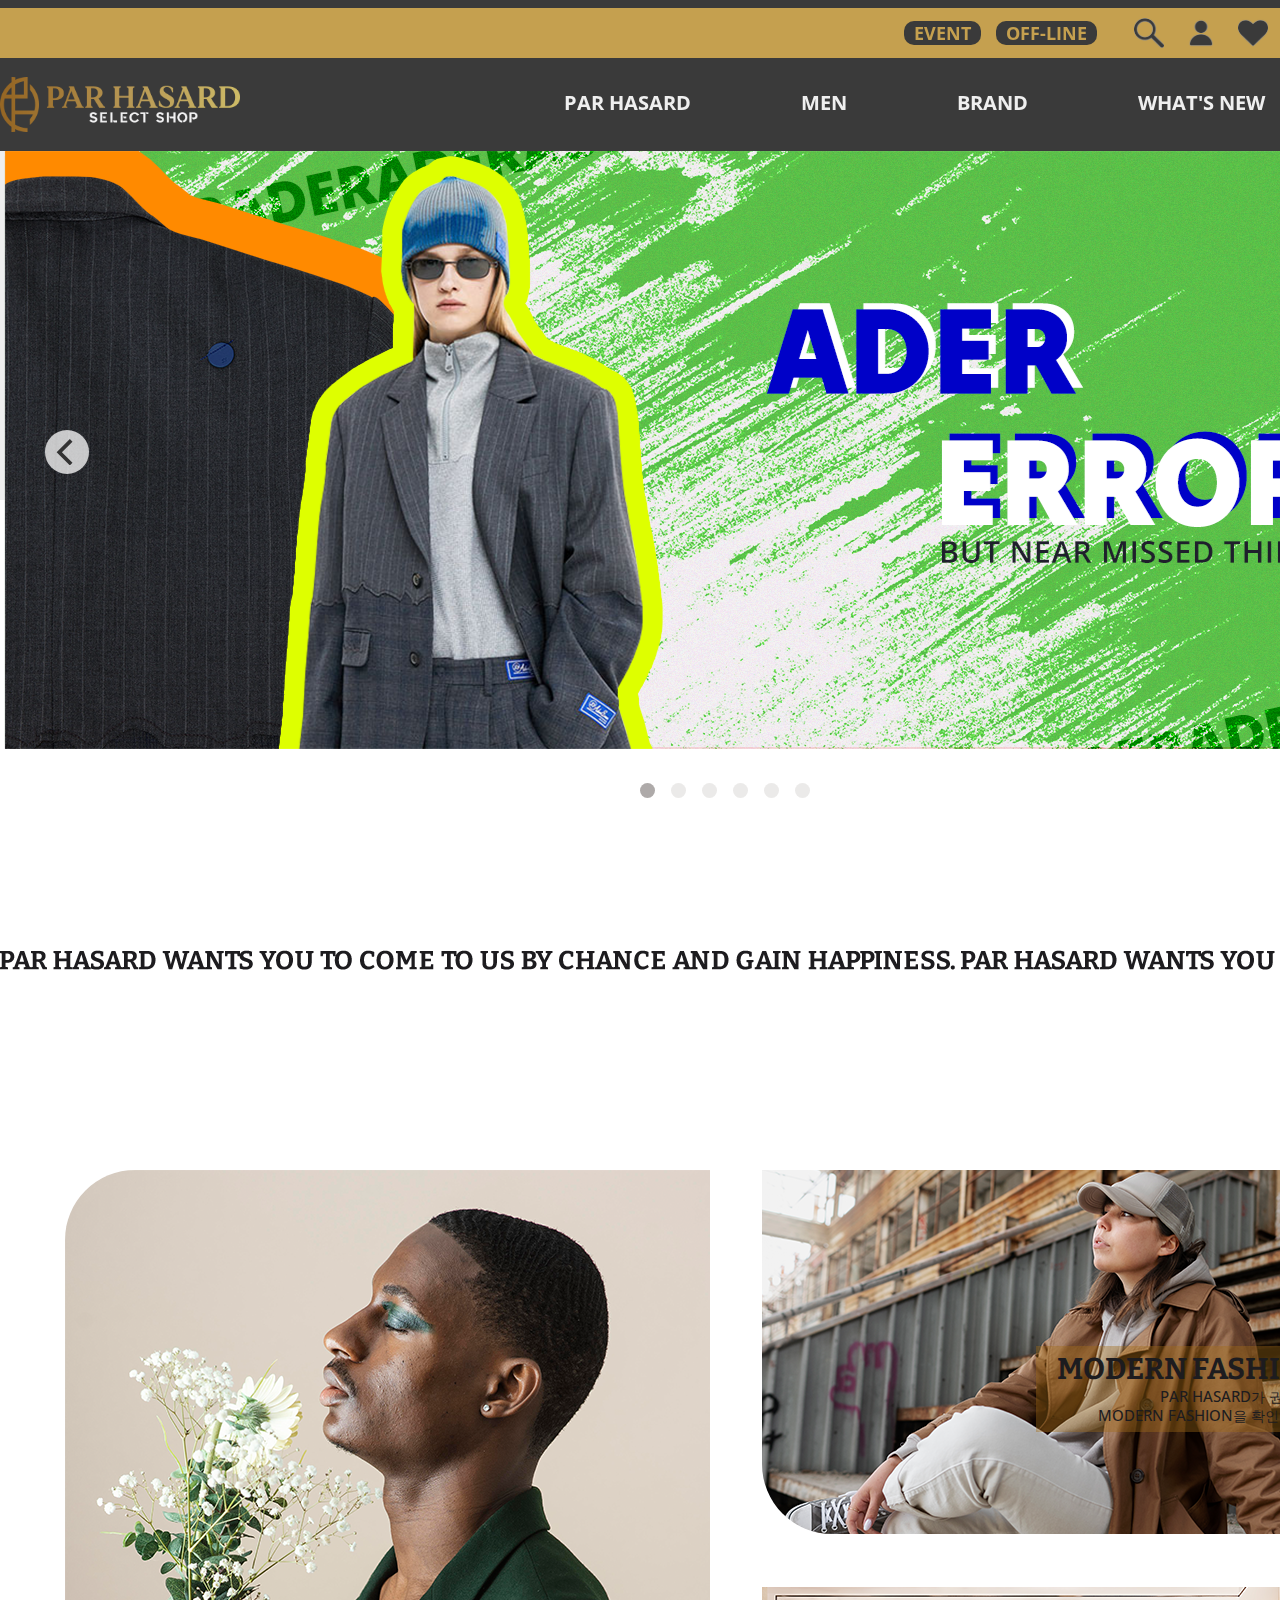
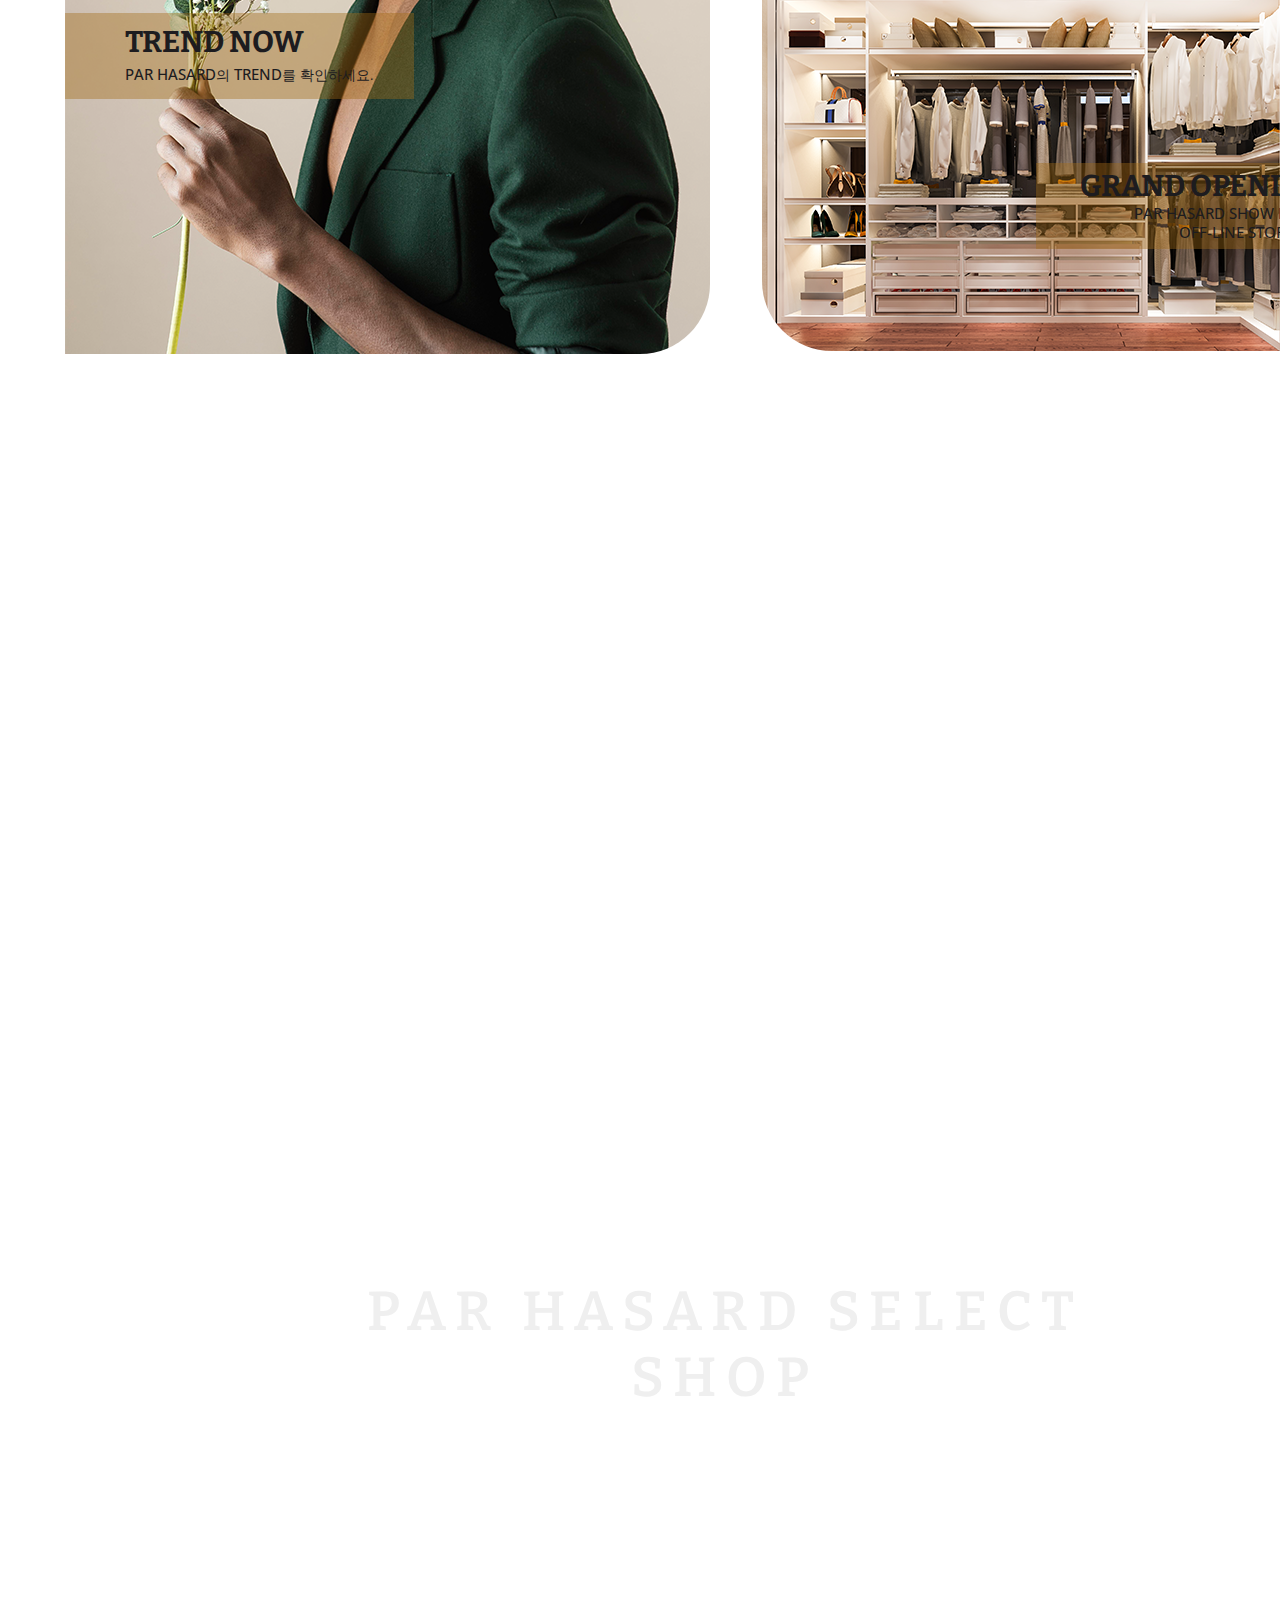
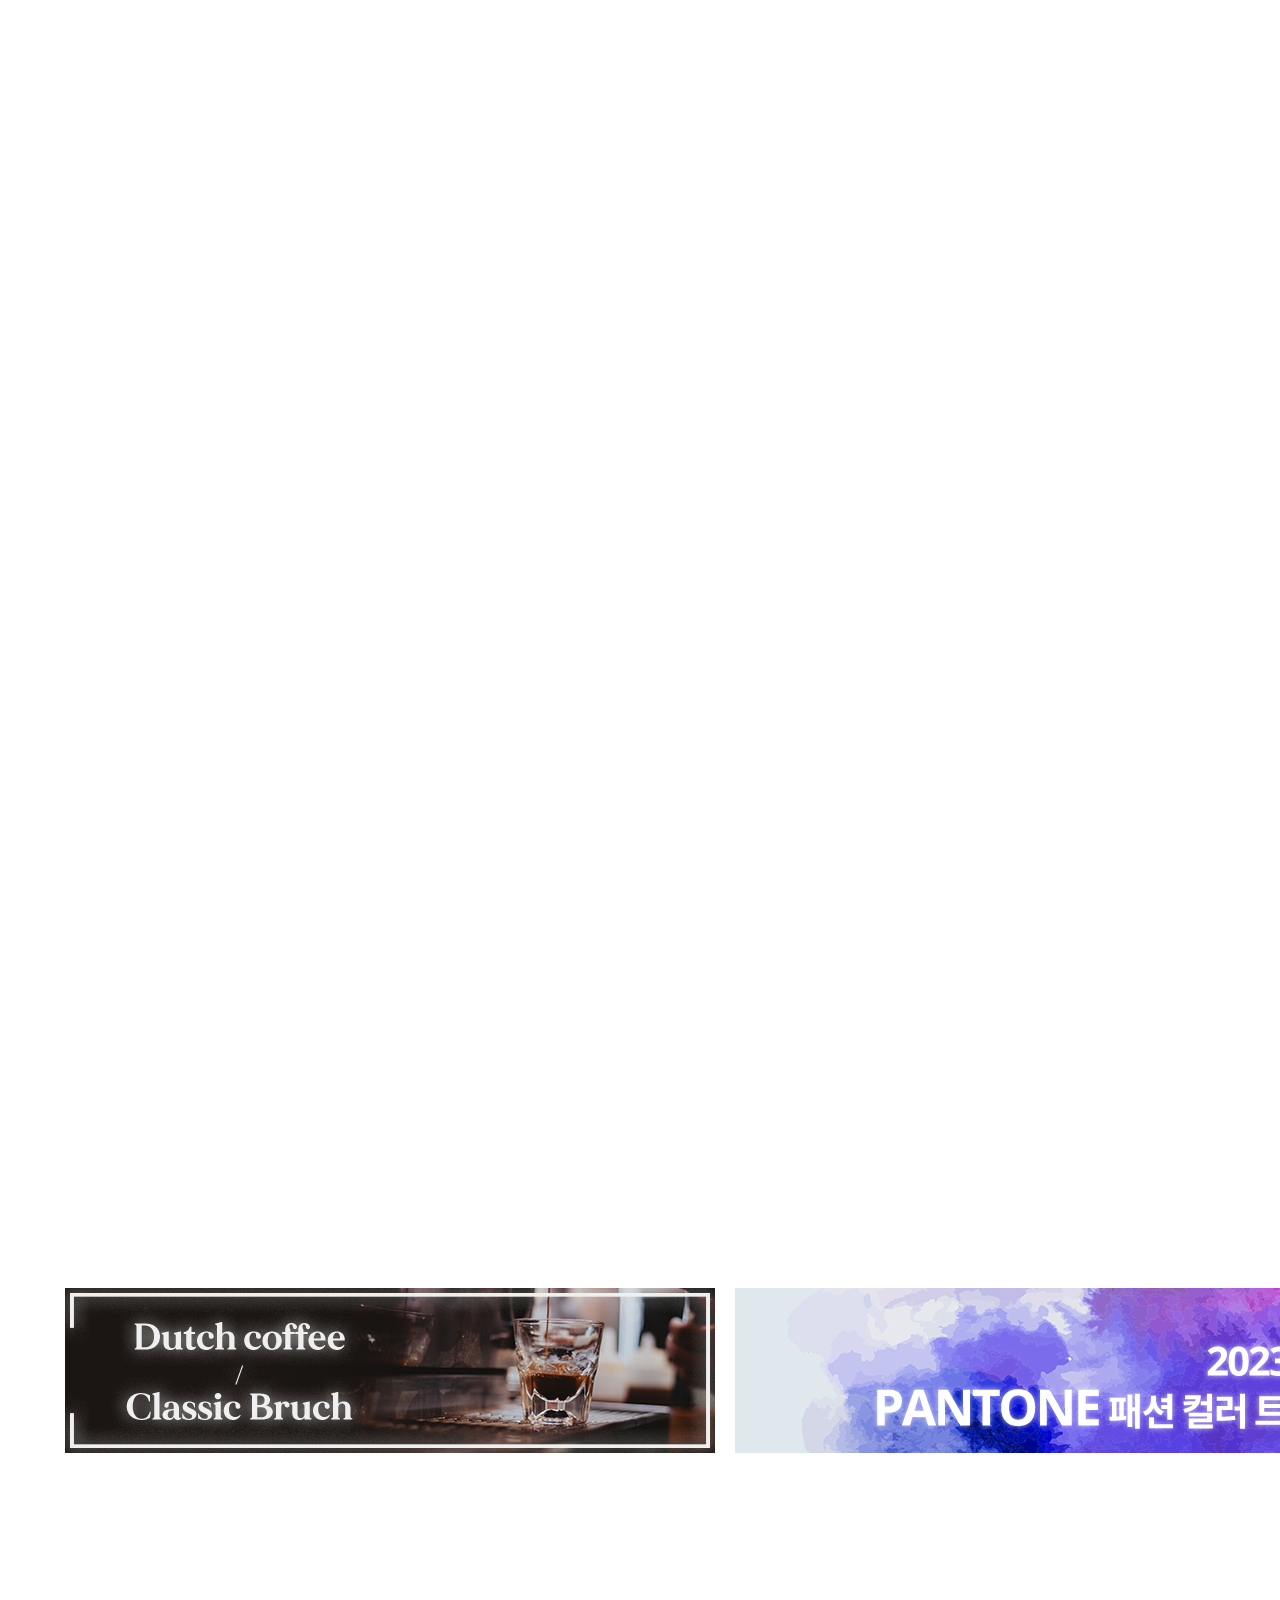
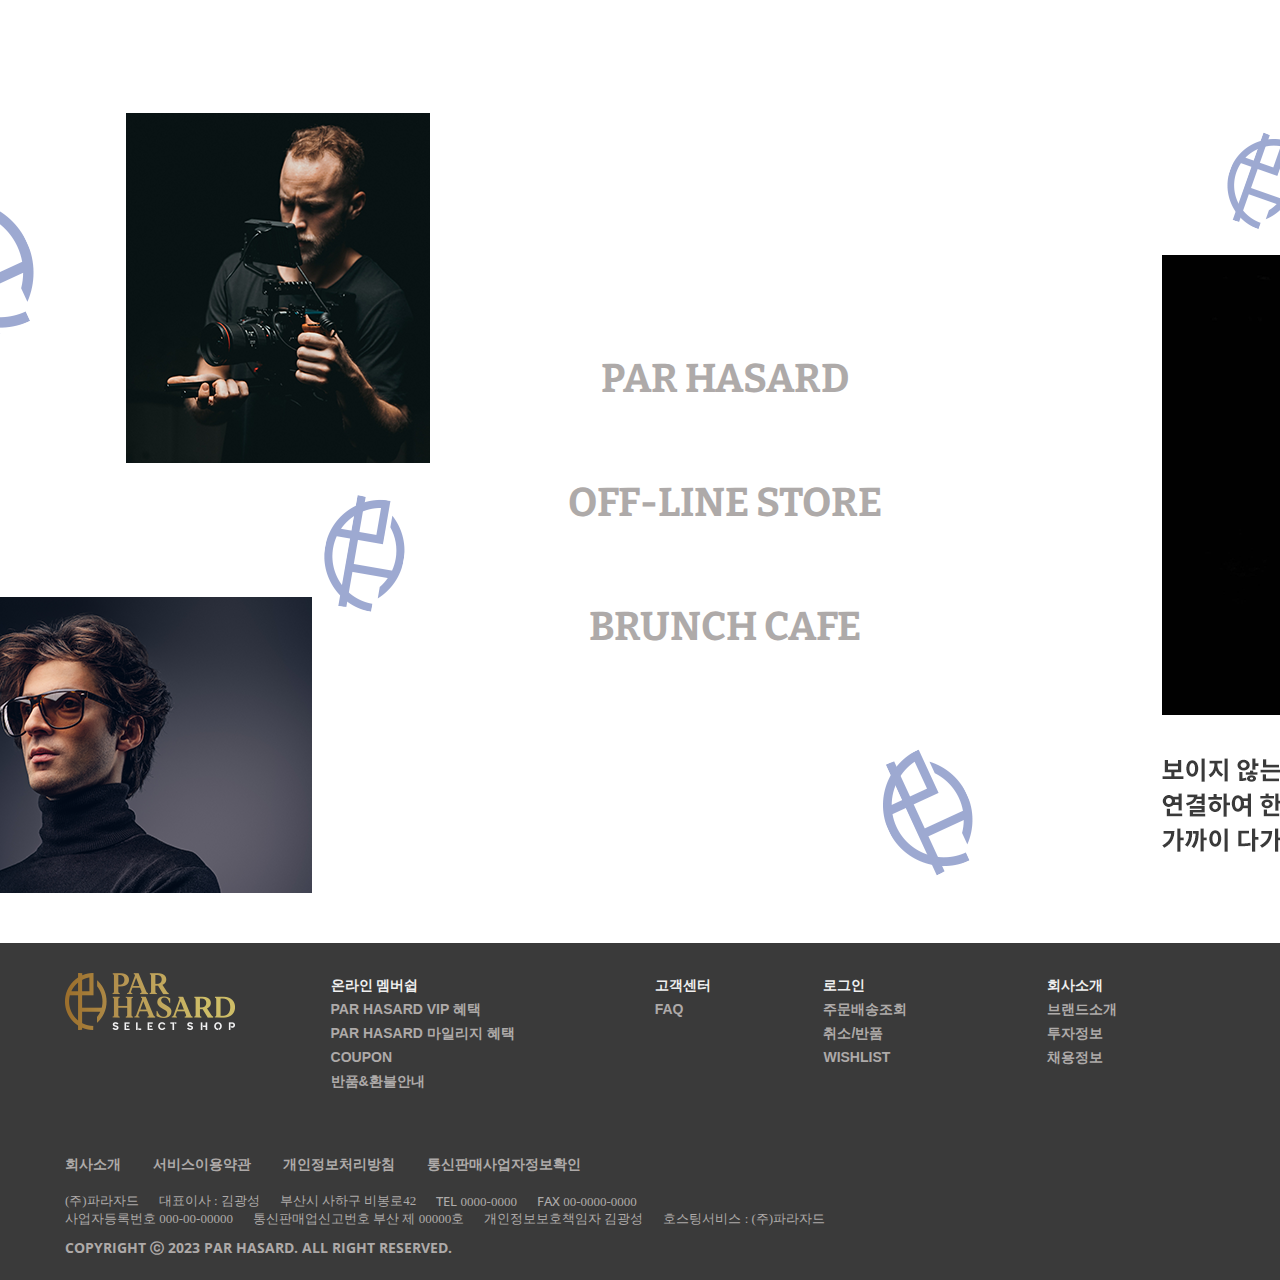
==== commit 590d430f: "Add files via upload" ====
--- a/index.html
+++ b/index.html
@@ -10,6 +10,9 @@
     <script src="js/flickity-docs.min.js"></script>
     <link rel="stylesheet" href="https://cdn.jsdelivr.net/npm/swiper/swiper-bundle.min.css" />
 
+    <!--aos-->
+    <link href="https://unpkg.com/aos@2.3.1/dist/aos.css" rel="stylesheet">
+    <script src="https://unpkg.com/aos@2.3.1/dist/aos.js"></script>
 
     <link rel="stylesheet" href="css/flickity-docs.css">
     <link rel="shortcut icon" href="images/SNS_ICON/LOGO/logo_icon.ico" type="image/x-icon">
@@ -76,7 +79,7 @@
                 </div>
                 <div>
                     <ul class="gnb_list">
-                        <li><a href="index.html">PAR HASARD<div class="solid"></div></a>
+                        <li><a href="brand.html">PAR HASARD<div class="solid"></div></a>
                             <ul class="sub">
                                 <li><a href="brand.html">STORY</a>
                                     <ul class="sub_list">
@@ -227,7 +230,7 @@
     </div><!--main_banner-->
 
 
-    <div class="tab_content">
+    <div class="tab_content" data-aos="fade-up" data-aos-duration="1500" data-aos-easing="ease-out-back">
         <input type="radio" name="tabmenu">
         <label for="tab06">
             <div class="brand_list_6">
@@ -449,7 +452,7 @@
 
 
     <div id="event">
-        <div class="event_inner">
+        <div class="event_inner" data-aos="fade-up" data-aos-duration="1500" data-aos-easing="ease-out-back">
             <ul class="menu_box">
                 <li>
                     <a href="#none">
@@ -480,7 +483,7 @@
                 </li>
             </ul>
         </div><!--event_inner-->
-        <div class="event_inner">
+        <div class="event_inner" data-aos="fade-up" data-aos-duration="1500" data-aos-easing="ease-out-back">
             <ul class="menu_box">
                 <li>
                     <a href="#none">
@@ -665,6 +668,10 @@
     <script src="js/jquery-3.6.4.min.js"></script>
     <script src="js/sub_menu.js"></script>
     <script src="js/index.js"></script>
+    <script>
+        AOS.init();
+    </script>
+
 
 </body>
 
--- a/css/main.css
+++ b/css/main.css
@@ -637,10 +637,12 @@
     top: 13%;
     left: 32.3%;
     opacity: 0;
-    transition: all 0.6s;
-}
-
-.brand_list_1:hover .bl1_hover {
+    transition: all 0.3s;
+}
+
+
+.brand_list_1:hover .bl1_hover,
+.active .bl1_hover {
     background: url(images/INDEX/BRAND/brand_list_adererror_hover.png) no-repeat left center 100%;
     position: absolute;
     top: 13%;
@@ -648,6 +650,7 @@
     opacity: 1;
 }
 
+
 .bl1_text {
     font-family: 'Open Sans';
     font-weight: bold;
@@ -673,10 +676,11 @@
     top: 13%;
     left: 43.6%;
     opacity: 0;
-    transition: all 0.6s;
-}
-
-.brand_list_2:hover .bl2_hover {
+    transition: all 0.3s;
+}
+
+.brand_list_2:hover .bl2_hover,
+.active .bl2_hover {
     background: url(images/INDEX/BRAND/brand_list_ami_hover.png) no-repeat left center 100%;
     position: absolute;
     top: 13%;
@@ -709,10 +713,11 @@
     top: 13%;
     right: 39%;
     opacity: 0;
-    transition: all 0.6s;
-}
-
-.brand_list_3:hover .bl3_hover {
+    transition: all 0.3s;
+}
+
+.brand_list_3:hover .bl3_hover,
+.active .bl3_hover {
     background: url(images/INDEX/BRAND/brand_list_balenciaga_hover.png) no-repeat left center 100%;
     position: absolute;
     top: 13%;
@@ -745,10 +750,11 @@
     top: 13%;
     right: 22.8%;
     opacity: 0;
-    transition: all 0.6s;
-}
-
-.brand_list_4:hover .bl4_hover {
+    transition: all 0.3s;
+}
+
+.brand_list_4:hover .bl4_hover,
+.active .bl4_hover {
     background: url(images/INDEX/BRAND/brand_list_saint_laurent_hover.png) no-repeat left center 100%;
     position: absolute;
     top: 13%;
@@ -781,10 +787,11 @@
     top: 13%;
     right: 4%;
     opacity: 0;
-    transition: all 0.6s;
-}
-
-.brand_list_5:hover .bl5_hover {
+    transition: all 0.3s;
+}
+
+.brand_list_5:hover .bl5_hover,
+.active .bl5_hover {
     background: url(images/INDEX/BRAND/brand_list_wooyoungmi_hover.png) no-repeat left center 100%;
     position: absolute;
     top: 13%;
